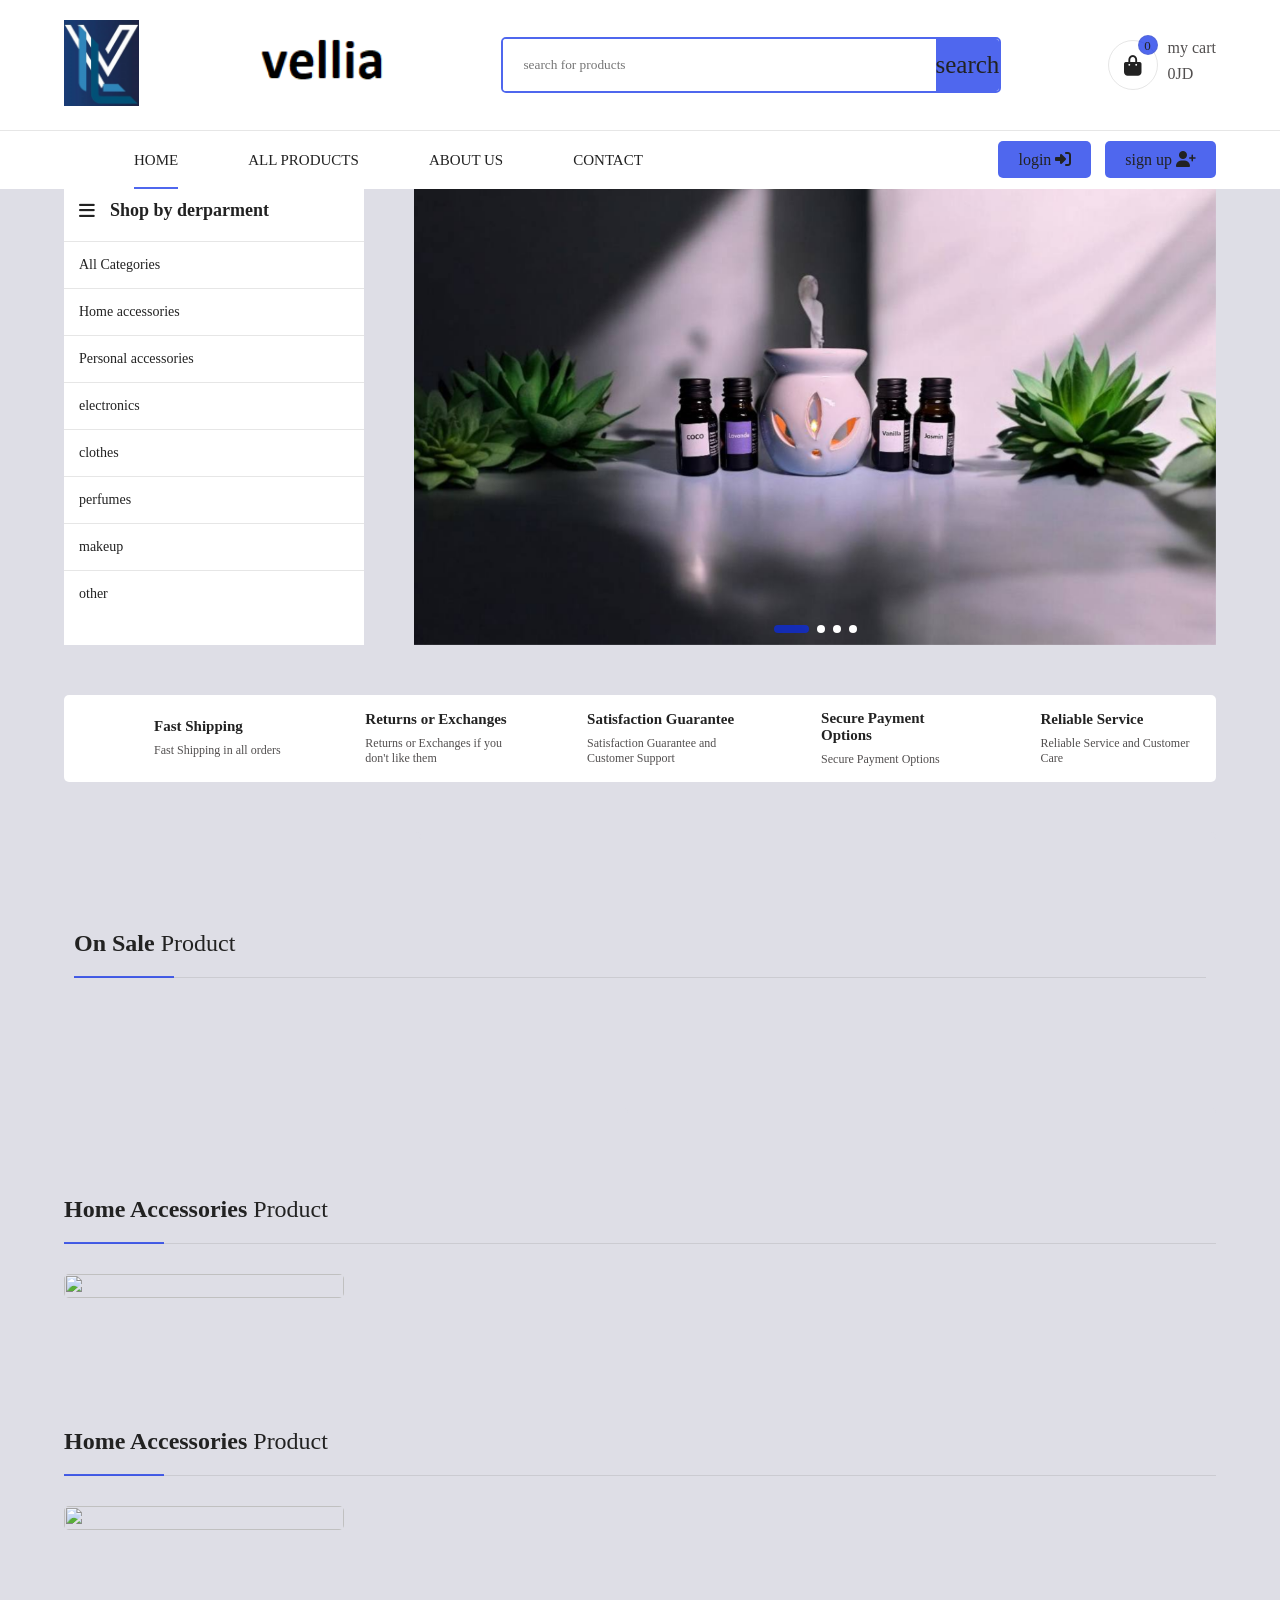
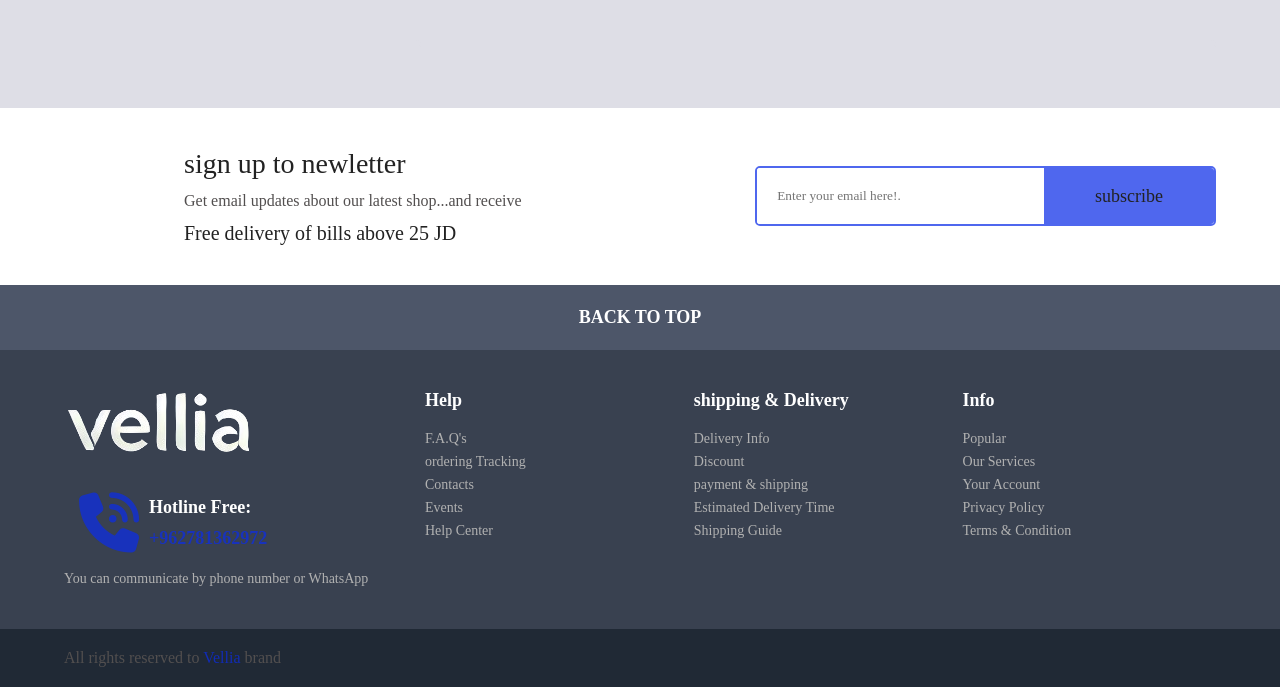
==== index.html @ 80630bdb "Update index.html" ====
<!DOCTYPE html>
<html lang="en">
<head>
    <meta charset="UTF-8">
    <meta name="viewport" content="width=device-width, initial-scale=1.0">
    <title>vellia</title>

<!--File css-->
<link rel="stylesheet" href="style.css">
<!--font awesome-->
<link rel="stylesheet" href="https://cdnjs.cloudflare.com/ajax/libs/font-awesome/6.5.1/css/all.min.css">

<!-- Link Swiper's CSS -->
<link rel="stylesheet" href="https://cdn.jsdelivr.net/npm/swiper@11/swiper-bundle.min.css" />


</head>
<body>
  <header>
    <div class="container top-nav">
      <a href="#" class="logo1"><img src="logo00.jpg" alt=""></a>
        <a href="#" class="logo"><img src="vellia.png" alt=""></a>
        <form action="" class="search">
            <input type="search" placeholder="search for products">
            <button type="submit">search</button>
        </form>

        <div class="cart_header">
            <div onclick="open_cart()" class="icon_cart">
                <i class="fa-solid fa-bag-shopping"></i>
                <span class="count_item">0</span>
            </div>
            <div class="tottal_price">
                <p>my cart</p>
                <p class="price_cart_head">$0</p>
            </div>
        </div>
    </div>

    <nav>
        <div class="links container">
          <i onclick="open_menu()" class="fa-solid fa-bars btn_open_menu"></i>
            <ul id="menu">
              <span onclick="close_menu()" class="bg-overlay"></span>             
               <i onclick="close_menu()" class="fa-solid fa-square-xmark btn_close_menu"></i>
              <img class="logo_menu" src="imges/vellia.png" alt="">
                <li class="active"><a href="index.html">home</a></li>
                <li><a href="all_products.html">all products</a></li>
                <li><a href="">about us</a></li>
                <li><a href="">contact</a></li>
            </ul>

            <div class="loging_signup">
                <a href="#">login <i class="fa-solid fa-right-to-bracket"></i></a>
                <a href="#">sign up <i class="fa-solid fa-user-plus"></i></a>
            </div>
        </div>
    </nav>
  </header>  

<div class="cart">
    <div class="top_cart">
        <h3>My cart <span class="count_item_cart">(0Item in Cart)</span></h3>
        <span  onclick="close_cart()" class="close_cart"><i class="fa-solid fa-xmark"></i></span>
    </div>

   <div class="items_in_cart">

   </div>
    <div class="bottom_cart">
        <div class="total">
            <p>Cart subtottal</p>
            <p class="price_cart_total">$0</p>
        </div>
        <div class="button_cart">
            <a href="#" class="btn_cart" onclick="goToCheckout()">Proceed to chechout</a>
            <button class="btn_cart trans_bg">shop more</button>
        </div>
    </div>
</div>


<section class="slider">
    <div class="container">
        <div class="side_bar">
            <h2><i class="fa-solid fa-bars"></i>Shop by derparment</h2>
            <a href="#">All Categories</a>
            <a href="#">Home accessories</a>
            <a href="#">Personal accessories</a>
            <a href="#">electronics</a>
            <a href="#">clothes</a>
            <a href="#">perfumes</a>
            <a href="#">makeup</a>
            <a href="#">other</a>
        </div>
          <!-- Swiper -->
  <div class="slide-swp mySwiper">
    <div class="swiper-wrapper">
      <div class="swiper-slide">
        <a href="#"><img src="slide1.jpg" alt=""></a>
      </div>
      <div class="swiper-slide">
        <a href="#"><img src="slide2.jpeg" alt=""></a>
      </div>
      <div class="swiper-slide">
        <a href="#"><img src="slide3.jpg" alt=""></a>
      </div>
      <div class="swiper-slide">
        <a href="#"><img src="slide4.jpeg" alt=""></a>
      </div>
    </div>
    <div class="swiper-pagination"></div>
  </div>
    </div>  
         
</section>


<section class="features">
  <div class="container">
    <div class="feature_item">
      <img src="imge/features1.png" alt="">
      <div class="text">
        <h4>Fast Shipping</h4>
        <p>Fast Shipping in all orders</p>
      </div>
    </div>

    <div class="feature_item">
      <img src="imge/features2.png" alt="">
      <div class="text">
        <h4>Returns or Exchanges</h4>
        <p>Returns or Exchanges if you don't like them</p>
      </div>
    </div>

    <div class="feature_item">
      <img src="imge/features3.png" alt="">
      <div class="text">
        <h4>Satisfaction Guarantee</h4>
        <p>Satisfaction Guarantee and Customer Support</p>
      </div>
    </div>

    <div class="feature_item">
      <img src="imge/features4.png" alt="">
      <div class="text">
        <h4>Secure Payment Options</h4>
        <p>Secure Payment Options</p>
      </div>
    </div>

    <div class="feature_item">
      <img src="imge/features5.png" alt="">
      <div class="text">
        <h4>Reliable Service</h4>
        <p>Reliable Service and Customer Care</p>
      </div>
    </div>

  </div>
</section>


<section class="banner">
  <div class="container">
    <div class="banner_img">
      <div class="glass_hover"></div>
      <a href="#"></a>
        <img src="img/تقويم_معلق.jpeg" alt="">
      
    </div>

    <div class="banner_img">
      <div class="glass_hover"></div>
      <a href="#"></a>
        <img src="img/سنسال_بطيخة.jpeg" alt="">
    </div>

    <div class="banner_img">
      <div class="glass_hover"></div>
      <a href="#"></a>
        <img src="img/سنسال2.jpeg" alt="">
    </div>

  </div>
</section>


<section class="slide slide_sale">
  <div class="container">
    <div class="sale_sec mySwiper">
      <div class="top_slide">
        <h2>on sale <span>product</span></h2>
      </div>
      <div id="swiper_items_sale" class="products swiper-wrapper">
        
      </div>

      <div class="swiper-button-next btn_swip"></div>
      <div class="swiper-button-prev btn_swip"></div>

    </div>
  </div>
</section>

<section class="banner banner_big">
  <div class="container">
    <div class="banner_img">
      <div class="glass_hover"></div>
      <a href="#"></a>
        <img src="products/banner1.png" alt="">
      
    </div>

    <div class="banner_img">
      <div class="glass_hover"></div>
      <a href="#"></a>
        <img src="products/banner2.png" alt="">
    </div>
  </div>
</section>

<section class="slide slide_product">
  <div class="container">


    <div class="top_slide">
      <h2>Home accessories<span> product</span></h2>
    </div>

    <div class="slide_with_img">
      <div class="categ_img">
        <a href="#"><img src="imges/logo00.jpg" alt=""></a>
      </div>

      <div class="product_swip mySwiper">
        <div class="products other_product_swiper swiper-wrapper" id="other_product_swiper">

        </div>
        <div class="swiper-button-next btn_swip"></div>
        <div class="swiper-button-prev btn_swip"></div>
      </div>
    </div>
  </div>
</section>

<section class="slide slide_product">
  <div class="container">


    <div class="top_slide">
      <h2>Home accessories<span> product</span></h2>
    </div>

    <div class="slide_with_img">
      <div class="categ_img">
        <a href="#"><img src="imges/logo00.jpg" alt=""></a>
      </div>

      <div class="product_swip mySwiper">
        <div class="products other_product_swiper swiper-wrapper" id="other_product_swiper2">

        </div>
        <div class="swiper-button-next btn_swip"></div>
        <div class="swiper-button-prev btn_swip"></div>
      </div>
    </div>
  </div>
</section>

<section class="banner">
  <div class="container">
    <div class="banner_img">
      <div class="glass_hover"></div>
      <a href="#"></a>
        <img src="imges/banner1.jpeg" alt="">
      
    </div>

    <div class="banner_img">
      <div class="glass_hover"></div>
      <a href="#"></a>
        <img src="imges/banner2.jpeg" alt="">
    </div>

    <div class="banner_img">
      <div class="glass_hover"></div>
      <a href="#"></a>
        <img src="imges/banner3.jpeg" alt="">
    </div>

  </div>
</section>

<div class="newsletter">
  <div class="container">
    <div class="text">
      <img src="img/icon_email.png" alt="">
      <div class="content">
        <h4>sign up to newletter</h4>
        <p>Get email updates about our latest shop...and receive</p>
        <h6>Free delivery of bills above 25 JD</h6>
      </div>
    </div>

    <form action="" class="newsletter_form">
      <input type="email" placeholder="Enter your email here!.">
      <button type="submit">subscribe</button>
    </form>
  </div>
</div>

<div class="back_to_top">
  <p>back to top</p>
</div>


<footer>
  <div class="container">
    <div class="big_row">
      <img src="logo-remove.png" alt="">
      <div class="hotline">
        <i class="fa-solid fa-phone-volume"></i>
        <div class="text">
          <h5>Hotline Free:</h5>
          <h6>+962781362972</h6>
        </div>
      </div>
      <p>You can communicate by phone number or WhatsApp</p>
    </div>
    <div class="row">
      <h4>Help</h4>

      <div class="links">
        <a href="#">F.A.Q's</a>
        <a href="#">ordering Tracking</a>
        <a href="#">Contacts</a>      
        <a href="#">Events</a>
        <a href="#">Help Center</a>
      </div>
    </div>
    <div class="row">
      <h4>shipping & Delivery</h4>

      <div class="links">
        <a href="#">Delivery Info</a>
        <a href="#">Discount</a>
        <a href="#">payment & shipping</a>      
        <a href="#">Estimated Delivery Time</a>
        <a href="#">Shipping Guide</a>
      </div>
    </div>

      <div class="row">
        <h4>Info</h4>
  
        <div class="links">
          <a href="#">Popular</a>
          <a href="#">Our Services</a>
          <a href="#">Your Account</a>      
          <a href="#">Privacy Policy</a>
          <a href="#">Terms & Condition</a>
        </div>
      </div>
  </div>


  <div class="bottom_footer">
    <div class="container">
      <p>All rights reserved to <span>Vellia</span> brand </p>

      <div class="payment_img">
        <img src="img/payment-1.png" alt="">
        <img src="img/payment-2.png" alt="">
        <img src="img/payment-3.png" alt="">
        <img src="img/payment-4.png" alt="">
      </div>
    </div>
  </div>
</footer>


<script src="main.js"></script>

<!-- Swiper JS -->
<script src="https://cdn.jsdelivr.net/npm/swiper@11/swiper-bundle.min.js"></script>

 <!-- Swiper JS -->
 <script src="https://cdn.jsdelivr.net/npm/swiper@11/swiper-bundle.min.js"></script>

<script src="swiper.js"></script>
<script src="items-home.js"></script>
<script src="js/sub.js"></script>

</body>
</html>
---- style.css ----
/* fonts */
@import url('https://fonts.googleapis.com/css2?family=Rubik:wght@300;400;500;600;700;800&display=swap');
*{
    padding: 0%;
    margin: 0%;
    box-sizing: border-box;
    text-decoration: none;
    list-style: none;
    font-family: 'Rubik, sans-serif';
}

:root{
    --main-color: #0b2ce7b7;
    --dark-color: #222222;
    --parg-color: #524f4f;
    --dark-red: #e40a0aa2 ;
    --border-color: #6666662a;
    --name-item: #0066c0 ; 
}
body{
    background: #dedee6;
    margin-top: 180px;

}
h1,h2,h3,h4,h5,h6{
    color: var(--dark-color);
}
p{
    color: var(--parg-color);
}
.container{
    width: 75%;
    margin: auto;
}
@media (max-width:1500px) {
    .container{
    width: 90%;
    }
}
/*header*/
header{
    position: fixed;
    top: 0;
    left: 0;
    right: 0;
    background: #fff;
    z-index: 1000;
}
header .top-nav{
    display: flex;
    justify-content: space-between;
    align-items: center;
    padding: 20px 0;
}
header .top-nav .logo1 img{
    width: 75px;
}

header .top-nav .logo img{
    width: 150px;
}
header .top-nav .search{
    width: 500px;
    border: 2px solid var(--main-color);
    position: relative;
    border-radius: 5px;
    overflow: hidden;
}
header .top-nav .search input{
    padding: 18px 175px 18px 20px;
    outline: none;
    border: none;
    width: 100%;
}
header .top-nav .search button{
    position: absolute;
    top: 0;
    right: 0;
    outline: none;  
    border: none;
    background: var(--main-color);
    height: 100%;
    font-size: 25px;
    color: var(--dark-color);
    cursor: pointer;
}
header .top-nav .cart_header{
    display: flex;
    gap: 10px;
    align-items: center;
} 
header .top-nav .cart_header i{
    color: var(--dark-color);
    font-size: 20px;
    border: 1px solid var(--border-color);
    width: 50px;
    height: 50px;
    text-align: center;
    line-height: 50px;
    border-radius: 50%;
    cursor: pointer;
    transition: 0.5s ease;
}
header .top-nav .cart_header i:hover{
    background-color: var(--main-color);
    color: #fff;
}
header .top-nav .cart_header .icon_cart{
    position: relative;
}
header .top-nav .cart_header .count_item{
    position: absolute;
    background: var(--main-color);
    width: 20px;
    height: 20px;
    border-radius: 50%;
    text-align: center;
    line-height: 20px;
    font-size: 13px;
    top: -5px;
    right: 0px;
    color: var(--dark-color);
    border: 1px solid var(--border-color);
}
header .top-nav .cart_header .tottal_price p{
    margin-bottom: 8px;
}


header nav{
    border-top: 1px solid var(--border-color);

}
header .links{
    display: flex;
    justify-content: space-between;
    align-items: center;
}
header .links ul{
    display: flex;
    gap: 70px;
}
header .links ul li a{
    color: var(--dark-color);
    text-transform: uppercase;
    font-weight: 500;
    font-size: 15px;
}
header .links ul li{
    position: relative;
    padding: 20px 0;
}
header .links ul li::after{
    content: '';
    position: absolute;
    bottom: 0;
    left: 0;
    width: 0%;
    height: 2px;
    background: var(--main-color);
    transition: 0.5s ease-in-out;
}
header .links ul li.active::after,
header .links ul li:hover::after{
    width: 100%;
}
header .links .loging_signup a{
    color: var(--dark-color);
    padding: 10px 20px;
    background-color: var(--main-color);
    margin-left: 10px;
    border-radius: 5px;
}

/*end header*/

/*cart*/
.cart{
    position: fixed;
    top: 0;
    right: -400px;
    bottom: 0;
    background: #fff;
    z-index: 1100;
    padding: 30px;
    border-left: 1px solid var(--border-color);
    display: flex;
    flex-direction: column;
    justify-content: space-between;
    width: 400px;
    transition: 0.5s ease;
}
.cart.active{
    right: 0;
}
.cart .top_cart{
    display: flex;
    align-items: center;
    justify-content: space-between;
}
.cart .top_cart .close_cart i{
    font-size: 35px;
    cursor: pointer;
}
.cart .top_cart h3{
    font-size: 18px;

}
.cart .top_cart h3 span{
    font-size: 14px;
    color: var(--parg-color);
    font-weight: normal;
}
.cart .items_in_cart{
    padding: 20px 0;
    border-block: 1px solid var(--border-color);
    margin-block: 20px;
    height: 100%;
}

.cart .item_cart{
    display: flex;
    gap: 20px;
    align-items: center;
    justify-content: center;
    margin-bottom: 25px;
}
.cart .item_cart:last-child{
    margin-bottom: 0;
}
.cart .item_cart img{
    width: 100px;
}
.cart .item_cart h4{
    margin-bottom: 10px;
    font-weight: 500;
}
.cart .item_cart .delete_item{
    outline: none;
    border: none;

}
.cart .item_cart .delete_item i{
    font-size: 22px;
    cursor: pointer;
    transition: 0.5s
}
.cart .item_cart .delete_item i:hover{
    color: var(--dark-red);
    transform: scale(1.5);
}




.cart .bottom_cart .total{
    display: flex;
    justify-content: space-between;
    margin-bottom: 30px;
}
.cart .bottom_cart .total .price_cart_total{
    color: var(--main-color);

}
.cart .button_cart{
    display: flex;
    flex-direction: column;
    gap: 20px;
}
.cart .button_cart .btn_cart{
    border: 2px solid var(--main-color);
    border-radius: 5px;
    color: var(--dark-color);
    padding: 15px 0;
    text-align: center;
    font-size: 16px;
    text-transform: uppercase;
    background: var(--main-color);
    transition: 0.5s ease;
}
.cart .button_cart .btn_cart:hover{
    background: transparent;
}
.cart .button_cart .trans_bg{
    background: transparent;
}
.cart .button_cart .trans_bg:hover{
    background: var(--main-color);
}


/*end cart*/



/*start slider*/
.slider .container{
    display: flex;
    justify-content: space-between;
}
.slider .container .side_bar{
    width: 300px;
    background: #fff;
    display: flex;
    flex-direction: column;
}
.slider .container .side_bar h2{
    padding: 20px 15px;
    display: flex;
    gap: 15px;
    align-items: center;
    font-size: 18px;
}
.slider .container .side_bar a{
    padding: 15px;
    font-size: 14px;
    font-weight: 500;
    color: var(--dark-color);
    border-top: 1px solid var(--border-color);
}
.slider .container .side_bar a:hover{
    color: var(--main-color);
    transition: 0.3s ease-in-out;
}
.slider .container .slide-swp{
    width: calc(100% - 350px);
    overflow: hidden;
    position: relative;
}

.slider .container .slide-swp img{
    width: 100%;
    height: 100%;
    object-fit: cover;
}
.slider .container .slide-swp .swiper-pagination span{
    background: #fff;
    opacity: 1;
}
.swiper-pagination-bullet-active{
    background: var(--main-color) !important;
    width: 35px !important;
    height: 8px !important;
    border-radius: 30px !important;
}

/*end slider*/




/*start feature*/


.features{
    margin: 50px 0;

}
.features .container{
    display: flex;
    background-color: #fff;
    padding: 15px 20px;
    border-radius: 5px;
    justify-content: space-between;
    flex-wrap: wrap;
}

.features .container .feature_item{
    width: 18%;
    min-width: 220px;
    display: flex;
    align-items: center;
    gap: 20px;
}
.features .container .feature_item img{
    width: 50px;

}

.features .container .feature_item h4{
    margin-bottom: 8px;
    font-size: 15px;
}

.features .container .feature_item p{
    font-size: 12px;

}



/*end features*/



/*start banner*/


.banner{
    margin: 50px 0;
}

.banner .container{
    display: flex;
    justify-content: space-between;
}

.banner .container .banner_img{
    width: 31%;
    position: relative;
}

.banner .container .banner_img img{
    width: 100%;
}

.banner .glass_hover{
    position: absolute;
    height: 100%;
    width: 100%;
    top: 0;
    left: 0;
}
.banner .glass_hover::after{
    content: '';
    position: absolute;
    top: 0;
    left: 0;
    width: 100%;
    height: 100%;
    background: linear-gradient(50deg , transparent 50% , 
    rgba(255,255,255,0.1) 60% , rgba(255,255,255,0.5) 70% ,
    transparent 71%);
    background-size: 200% 100%;
    background-position: 200% 0;
    z-index: 90;
    transition: 0.8s;
} 

.banner .banner_img:hover .glass_hover::after{
    background-position: -20% 0;
}

.banner .banner_img a{
    position: absolute;
    top: 0;
    left: 0;
    width: 100%;
    height: 100%;
    z-index: 100;
}
.banner_big.banner .container .banner_img{
    width: 49%;
    position: relative;
}

/*end banner*/



/*start slide*/

.slide{
    margin-bottom: 100px;
}

.top_slide{
    position: relative;
    margin-bottom: 20px;
    padding: 20px 0;
    border-bottom: 1px solid var(--border-color);
}    

.top_slide::after{
    position: absolute;
    content: '';
    bottom: -1px;
    left: 0;
    width: 100px;
    height: 2px;
    background: var(--main-color);
}

.top_slide h2{
    text-transform: capitalize;

}
.top_slide h2 span{
    font-weight: normal;
}


/*this site has been maded by mustafa abujmail*/


/* products style*/

.product{
    position: relative;
    background: #fff;
    padding: 20px 30px;
    text-align: center;
    overflow: hidden;
    box-shadow: 5px 5px 10px #94949428;
    border: 1px solid var(--border-color);
    border-radius: 5px;
    width: 30%;
}

.products .sale_present{
    position: absolute;
    top: 20px;
    right: 10px ;
    z-index: 2;
    background-color: var(--dark-red);
    color: #fff;
    padding: 4px 12px;
    font-size: 14px;
}

.product .img_product{
    position: relative;

}

.product .img_product img{
    width: 100%;
    transition: 0.3s ease-in-out;
}

.product .img_product .img_hover{
    position: absolute;
    top: 0;
    left: 0;
    width: 100%;
    opacity: 0;
    scale: 0.1;
}
.product:hover .img_product img{
    opacity: 0;
}
.product:hover .img_product .img_hover{
    opacity: 1;
    scale: 1;
}

.product .name_product{
    font-size: 16px;
}
.product .name_product a{
    color: var(--name-item);
}
.product .name_product a:hover{
    text-decoration: underline;
}
.stars{
    margin: 15px 0;
}
.stars i{
    color: var(--main-color);
}

.price{
    display: flex;
    justify-content: center;
    align-items: center;
    gap: 10px;
}
.price p{
    color: var(--main-color);
    font-weight: bold;
}
.price .old_price{
    color: var(--parg-color);
    text-decoration: line-through;
    font-size: 13px;
    font-weight: normal;
}


.product .icons{
    display: flex;
    flex-direction: column;
    gap: 10px;
    position: absolute;
    right: -80px;
    z-index: 3;
    top: 50%;
    transform: translateY(-50%);
    transition: 0.3 ease-in-out;
}
.product .icons i{
    color: var(--dark-color);
    background: #fff;
    width: 50px;
    height: 50px;
    line-height: 50px;
    border: 1px solid var(--border-color);
    border-radius: 50%;
    text-align: center;
    cursor: pointer;
    transition: 0.3 ease;
}
.product .icons i.active{
    background: var(--main-color);
    cursor: auto;
    pointer-events: none;
    position: relative;
    overflow: hidden;
}
.product .icons i.active::after{
    content: '';
    position: absolute;
    top: 0;
    left: 0;
    width: 100%;
    height: 100%;
    background: #0000004f;
    z-index: 5;
}
.product .icons i:hover{
    background: var(--main-color);
}

.product:hover .icons{
    right: 20px;
}

/*sliders*/

.slide .container{
    position: relative;
}

.slide .container .mySwiper{
    overflow: hidden;
    padding: 10px;
}
.slide .container .mySwiper .btn_swip{
    position: absolute;
    top: 35px;
    right: 0;
    background: var(--main-color);
    color: #fff;
    font-weight: bold;
    padding: 0 18px;
    border-radius: 5px;
}
.slide .container .mySwiper .btn_swip::after{
    font-size: 25px;
}
.slide .container .mySwiper .btn_swip.swiper-button-prev{
    left: calc(100% - 90px);
}


/*slide products*/
.slide_product .product_swip{
    width: calc(100% - 300px);
}
.slide_product .slide_with_img{
    display: flex;
    justify-content: space-between;
}

.slide_product .categ_img{
    padding: 10px 0;
    width: 280px;

}
.slide_product .categ_img img{
    width: 100%;
    height: 100%;
    object-fit: cover;
    border-radius: 5px;
}

/* newsletter */

.newsletter{
    background: #fff;
}

.newsletter .container{
    display: flex;
    justify-content: space-between;
    align-items: center;
    padding: 40px 0;
}
.newsletter .text{
    width: 50%;
    display: flex;
    align-items: center;
    gap: 20px;
}

.newsletter .text img{
    width: 100px;
}

.newsletter .text h4{
    font-size: 28px;
    font-weight: 500;
}
.newsletter .text p{
    margin: 12px 0;
}
.newsletter .text h6{
    font-size: 20px;
    font-weight: normal;
}

.newsletter .newsletter_form{
    width: 40%;
    border: 2px solid var(--main-color);
    border-radius: 5px;
    overflow: hidden;
    position: relative;
}

.newsletter .newsletter_form input{
    padding: 20px 175px 20px 20px;
    outline: none;
    border: none;
    width: 100%;
}

.newsletter .newsletter_form button{
    background: var(--main-color);
    outline: none;
    border: none;
    width: 170px;
    position: absolute;
    right: 0;
    top: 0;
    height: 100%;
    cursor: pointer;
    font-size: 18px;
    color: #222;
}

/*footer*/
.back_to_top{
    background: #4d5669;
}
.back_to_top p{
    padding: 22px 0;
    color: #fff;
    font-size: 18px;
    font-weight: bold;
    text-align: center;
    text-transform: uppercase;
    cursor: pointer;
}


footer{
    background: #394150;
}
footer .container{
    display: flex;
    justify-content: space-between;
    padding: 40px 0;
}
footer .container .big_row{
    width: 30%;
}

footer .container .big_row .hotline{
    display: flex;
    align-items: center;
    margin: 15px;
    gap: 10px;
}

footer .container .big_row .hotline i{
    font-size: 60px;
    color: var(--main-color);
}

footer .container .big_row .hotline h5{
    color: #fff;
    font-size: 18px;
    margin-bottom: 10px;
}
footer .container .big_row .hotline h6{
    color: var(--main-color);
    font-size: 18px;
}
footer .container .big_row p{
    width: 90%;
    color: #b1b1b1;
    font-size: 14px;
    line-height: 1.5;
}

footer .container .row{
    width: 22%;
}

footer .container .row h4{
    color: #fff;
    font-size: 18px;
    margin-bottom: 20px;
}

footer .container .row .links{
    display: flex;
    flex-direction: column;
    gap: 7px;
}

footer .container .row .links a{
    color: #b1b1b1;
    font-size: 14px;
    position: relative;
    left: 0;
    transition: 0.3 ease-in-out;
}

footer .container .row .links a:hover{
    left: 8px;
    color: var(--main-color);
}

footer .bottom_footer {
    background: #202935;
}

footer .bottom_footer .container{
    padding: 20px 0;
    align-items: center;
}

footer .bottom_footer .container span{
    color: var(--main-color);
}

footer .bottom_footer .payment_img{
    display: flex;
    gap: 10px;
}

footer .bottom_footer .payment_img img{
    filter: grayscale(100%);
    cursor: pointer;
    transition: 0.5s;
}
footer .bottom_footer .payment_img img:hover{
    filter: grayscale(0%);
}


/*Resopnsive*/
header .links ul .overlay,
header .links .btn_open_menu,
header .links ul .logo_menu,
header .links ul .btn_close_menu{
    display: none;
}

@media (max-width: 1000px) {
    header .top-nav .search{
        width: 420px;
    }
    .slider .container .side_bar{
        display: none;
    }
    .slider .container .slide-swp{
        width: 100%;
    }
    .features .container .feature_item{
        margin-bottom: 10px;
    }
    .newsletter .container{
        flex-direction: column;
        gap: 30px;
    }
    .newsletter .container text{
        width: 100%;
    }
    .newsletter .text img{
        width: 80px;
    }
    .newsletter .text h4 {
        font-size: 20px;
        font-weight: 400;
    }
    .newsletter .text p {
        margin: 15px 0;
    }
    .newsletter .newsletter_form{
        width: 70%;
    }
    footer .container{
        flex-wrap: wrap;
    }
    footer .container .row{
        width: 40%;
        margin-bottom: 20px;
    }
    footer .container .big_row{
        width: 50%;
        margin-bottom: 20px;
    }
    footer .bottom_footer .container p{
        color: #fff;
    }
    footer .bottom_footer .container span{
        color: var(--main-color);
    }
}

@media (max-width: 900px){
    body{
        margin-top: 250px;
    }
    header .top-nav{
        flex-wrap: wrap;

    }
    header .top-nav .search{
        order: 3;
        width: 80%;
        margin: 10px auto 0;

    }
    header .links{
        padding: 20px 0;
    }
    header .links ul{
        padding-top: 50px;
        position: fixed;
        top: 0;
        left: -420px;
        bottom: 0;
        background: #fff;
        flex-direction: column;
        gap: 20px;
        width: 400px;
        border-right: 1px solid var(--border-color);
        text-align: center;
        transition: 0.3s ease-in-out;
    }
    header .links ul.active{
        left: 0;
    }
    header .links ul .logo_menu{
        width: 140px;
        margin: 0 auto;
        display: block;
    }
    header .links ul .btn_close_menu{
        position: absolute;
        top: 20px;
        right: 20px;
        font-size: 40px;
        color: var(--main-color);
        display: block;
    }
    header .links .btn_open_menu{
        display: block;
        font-size: 25px;
    }
    header .links ul .bg-overlay{
        display: block;
        position: fixed;
        top: 0;
        right: -100%;
        height: 100%;
        background: #00000088;
        width: calc(100vw - 415px);
        transition: 0.3s ease-in-out;
    }
    header .links ul.active .bg-overlay{
        right: 0;
    }
    .banner{
        margin: 0;
    }
    .slide{
        margin-bottom: 50px;
    }
    .slide_product .categ_img{
        display: none;
        
    }
    .slide_product .product_swip{
        width: 100%;
    }
    .newsletter .text h4{
        font-size: 20px;
    }
    .newsletter .text p{
        font-size: 16px;
    }
    .newsletter .text h6{
        font-size: 18px;
    }
    footer .bottom_footer .container p{
        color: #fff;
    }
    footer .bottom_footer .container span{
        color: var(--main-color);
    }
}


@media (max-width: 500px) {
    header .top-nav .search{
        width: 100%;
    }
    header .top-nav .search input{
        padding: 13px 130px 13px 20px;
    }
    header .top-nav .search button{
        width: 120px;
        font-size: 14px;
    }
    header .links ul{
        width: 100%;
        left: -100%;
    }
    .cart{
        width: 100%;
        right: -100%;
    }
    .product .name_product a{
        font-size: 13px;
    }
    .product{
        padding: 15px 10px;

    }
    .stars i{
        font-size: 14px;
    }
    .slide{
        margin-bottom: 30px;
    }
    .top_slide h2{
        font-size: 15px;
    }
    .slide_product .categ_img{
        display: none;
        
    }
    header .top-nav .logo1 img{
        width: 60px;
    }
    .newsletter .text{
        width: 100%;
    }
    .newsletter .newsletter_form{
        width: 100%;
    }
    .newsletter .text h4{
        font-size: 20px;
    }
    .newsletter .text p{
        font-size: 13px;
    }
    .newsletter .text h6{
        font-size: 16px;
    }
    footer .container .big_row .hotline h6{
        color: #fff;
    }
    .newsletter .newsletter_form button{
        width: 120px;
        font-size: 14px;
    }
    .newsletter .newsletter_form input{
        padding: 16px 140px 16px 20px;
    }
    footer .container .row{
        width: 100%;
    }
    footer .container .big_row{
        width: 100%;
    }
    footer .bottom_footer .container{
        width: 75%;
        gap: 15px;
    }
    footer .bottom_footer .container p{
        color: #fff;
    }
    footer .bottom_footer .container span{
        color: var(--main-color);
    }
}









/* item_detail page */

.item_detail{
    background: #fff;
    padding: 50px 0;
}

.item_detail .container{
    display: flex;
    justify-content: space-between;
    align-items: center;
}

.item_detail .img_item{
    width: 40%;
}
.item_detail .img_item .big_img img{
    width: 100%;
}

.item_detail .img_item .sm_imgs{
    display: flex;
    justify-content: space-between;
    cursor: pointer;
}
.item_detail .img_item .sm_imgs img{
    width: 24%;
}

.item_detail .details_item{
    width: 58%;
}

.item_detail .details_item h1{
    margin-bottom: 30px;
}

.item_detail .details_item h5{
    font-weight: 500;
    margin-bottom: 20px;
    font-size: 16px;
}

.item_detail .details_item h5 span{
    color: var(--main-color);
}

.item_detail .details_item .price{
    justify-content: left;
    margin: 20px 0;
    gap: 20px;
}
.item_detail .details_item .price p{
    font-size: 22px;
}

.item_detail .details_item .text_p{
    line-height: 1.5;
}


.item_detail .details_item h4{
    font-size: 20px;
    margin-top: 20px;
}

.item_detail .details_item button{
    border: none;
    outline: none;
    background: var(--main-color);
    color: var(--dark-color);
    font-weight: bold;
    padding: 14px 35px;
    border-radius: 5px;
    margin: 30px 0;
    font-size: 18px;
    cursor: pointer;
    text-transform: uppercase;
    transition: 0.3s;
}
.item_detail .details_item button:hover{
    scale: 1.15;
}

.item_detail .details_item .icons{
    display: flex;
    gap: 10px;
}


.item_detail .details_item .icons i{
    width: 50px;
    height: 50px;
    background: #efeeee;
    text-align: center;
    line-height: 50px;
    border-radius: 50%;
    border: 1px solid var(--border-color);
    cursor: pointer;
    transition: 0.3s ease-in-out;
}

.item_detail .details_item .icons i:hover{
    background: var(--main-color);
    scale: 1.1;
}


/* responsive */

@media (max-width:1000px){
    .item_detail .container{
        flex-direction: column;
     }
     .item_detail .img_item{
        width: 50%;
        margin-bottom: 40px;
     }
     .item_detail .details_item{
        width: 100%;
     }
}
@media (max-width:700px){
    .item_detail .img_item{
        width: 80%;
    }
}

@media (max-width:500px){
    .item_detail .delete_item h1{
        font-size: 20px;
    }
    .item_detail .delete_item .text_p{
        font-size: 14px;
    }
    .item_detail .delete_item h4{
        font-size: 18px;
    }
    .item_detail .details_item button{
        font-size: 15px;
    }
}



/* all products page */

.top_page{
    text-align: center;
    padding: 50px 0;
}
.top_page h1{
font-size: 40px;
color: var(--main-color);
margin: 25px;
}
.top_page p{
    font-size: 18px;
    width: 60%;
    margin: auto;
    color: var(--parg-color);
}



.all_products .container{
    display: flex;
    justify-content: space-between;
    align-items: flex-start;
}

.all_products .filter{
    background: #fff;
    width: 280px;
    text-transform: capitalize;
    padding: 20px 25px;
    border: 1px solid var(--border-color);
    border-radius: 5px;
}
.all_products .filter input:checked{
    accent-color: var(--main-color);
}


.all_products .filter h4{
    margin-bottom: 10px;
    margin-top: 25px;
    padding-bottom: 10px;
    border: 1px solid var(--border-color);
}

.all_products .filter span{
    font-size: 14px;
    cursor: pointer;
}
.all_products .filter .filter_item .item{
display: flex;
justify-content: space-between;
align-items: center;
margin-top: 10px;
}

.all_products .filter .filter_item .item .color{
    width: 20px;
    height: 20px;
    border-radius: 5px;
}







.all_products .products_dev{
width: calc(100% - 300px);
display: flex;
flex-wrap: wrap;
gap: 2.5%;
}

.all_products .products_dev .product{
    width: 22%;
    margin: 30px;;
}


.pagination{
    padding: 10px 20px;
    background: #fff;
    border: solid var(--border-color);
    display: flex;
    justify-content: center;
    align-items: center;
    width: max-content;
    margin: auto;
    margin-bottom: 40px;
}

.pagination .btn_page{
    font-size: 20px;
    padding: 0 15px;
    cursor: pointer;
    transition: 0.3s ease-in-out;
}
.pagination .btn_page:hover{
    color: var(--main-color);
}

.pagination .num_page{
    border: 1px solid transparent;
    width: 100%;
    padding: 10px 15px;
    font-size: 18px;
}
.pagination .num_page.active,
.pagination .num_page:hover{
    border: 1px solid var(--main-color);
    cursor: pointer;
}

.all_products .btn_filter{
    display: none;
}


@media (max-width: 1500px){
    .all_products .products_dev .product{
        width: 40%;
    }
}
@media (max-width: 1000px){
    .all_products .container{
        position: relative;
        padding-top: 60px;
    }
    .all_products .filter{
        position: absolute;
        left: 0;
        top: 60px;
        width: 40%;
        opacity: 0;
        z-index: -100;
        transition: 0.3s opacity ease-in-out;
    }

    .all_products .filter.active{
        opacity: 1;
        z-index: 100;
    }
    .all_products .products_dev{
        width: 100%;
        gap: 0;
        justify-content: space-between;
    }
    .all_products .btn_filter{
        display: block;
        position: absolute;
        top: 0px;
        padding: 12px 30px;
        background: var(--main-color);
        border-radius: 5px;
        font-size: 15px;
        text-transform: capitalize;
    }
}

@media (max-width: 650px) {
    .all_products .products_dev .product{
        width: 100%;
    }
    .top_page h1{
        font-size: 25px;
    }
    .top_page p{
        font-size: 16px;
        width: 100%;
    }
    .top_page{
        padding: 20px;
    }
}
@media (max-width: 450px){
    .all_products .filter{
        width: 100%;
    }
}







/*checkuot page*/




.checkout{
    margin: 50px 0;
}

.checkout .container{
    display: flex;
    justify-content: space-between;
    align-items: flex-start;
    
}
.checkout form{
    width: 45%;
    margin-top: 25px;
}
.checkout form h2{
    padding: 10px 20px;
    background: var(--main-color);
    text-transform: capitalize;
}

.checkout form .address,
.checkout form .coupon{
    background: #fff;
    margin-bottom: 20px;
    border-radius: 5px;
    overflow: hidden;
}

.checkout form .inputs{
    display: flex;
    flex-direction: column;
    padding: 15px 20px;
}
.checkout form .inputs label{
    color: var(--dark-color);
    font-size: 14px;
    text-transform: capitalize;
}

.checkout form .inputs input{
    margin: 5px 0 20px;
    padding: 10px 20px;
    outline: none;
    border: 1px solid var(--border-color);
    border-radius: 5px;
    transition: 0.3s ease-in-out;
}
.checkout form .inputs input:focus{
    border-color: var(--main-color);
}
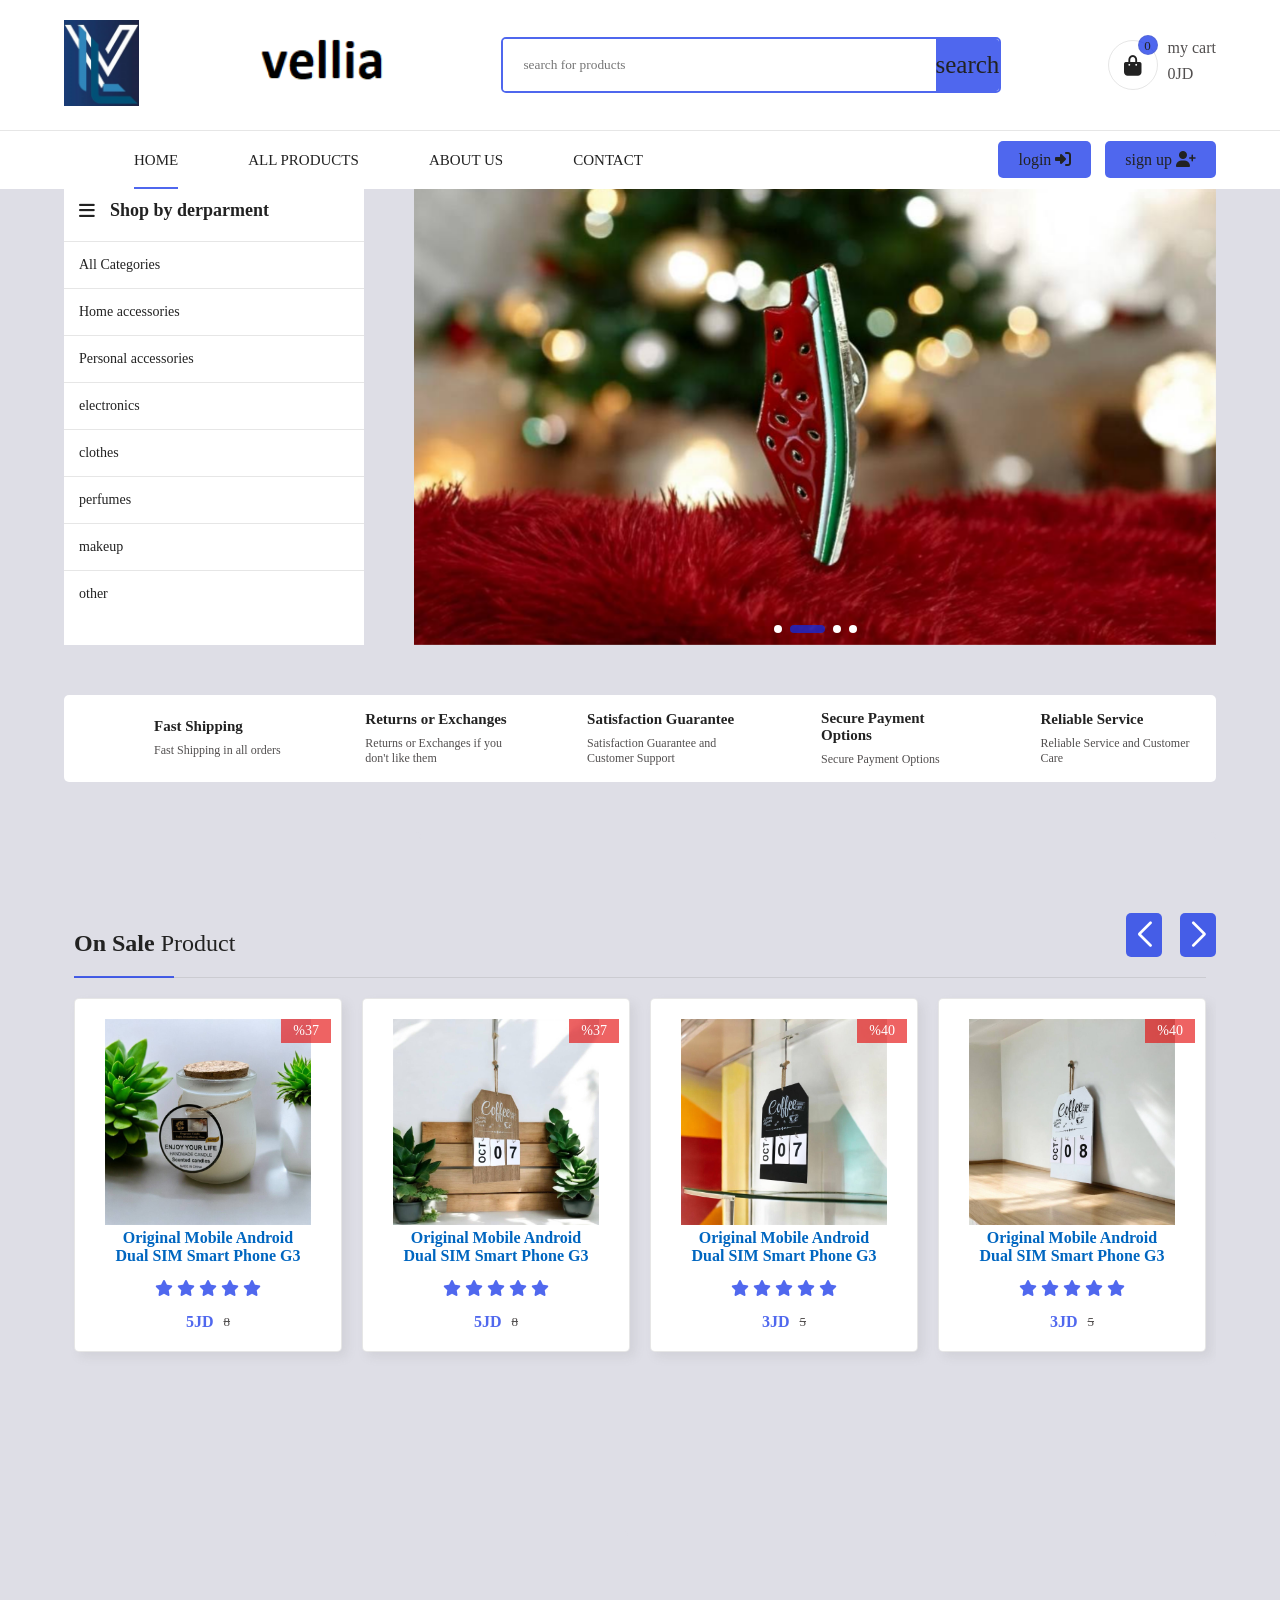
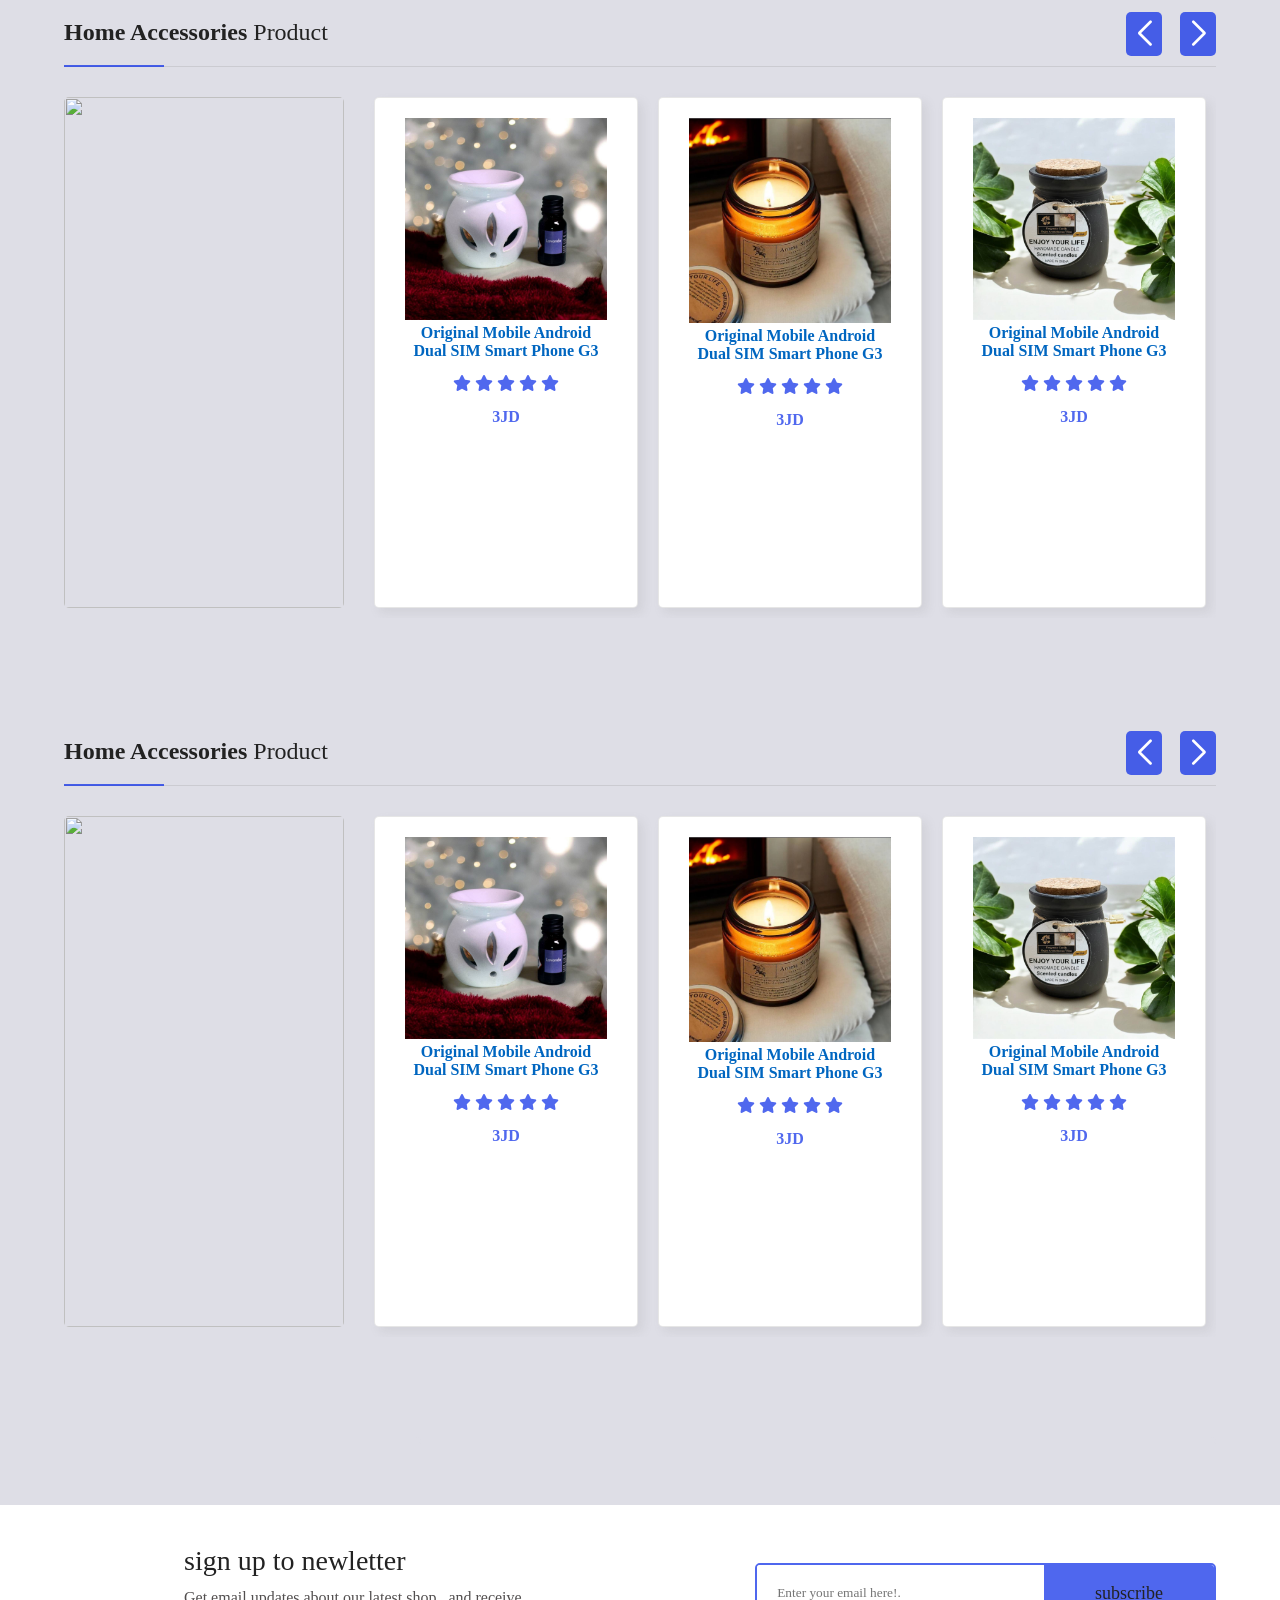
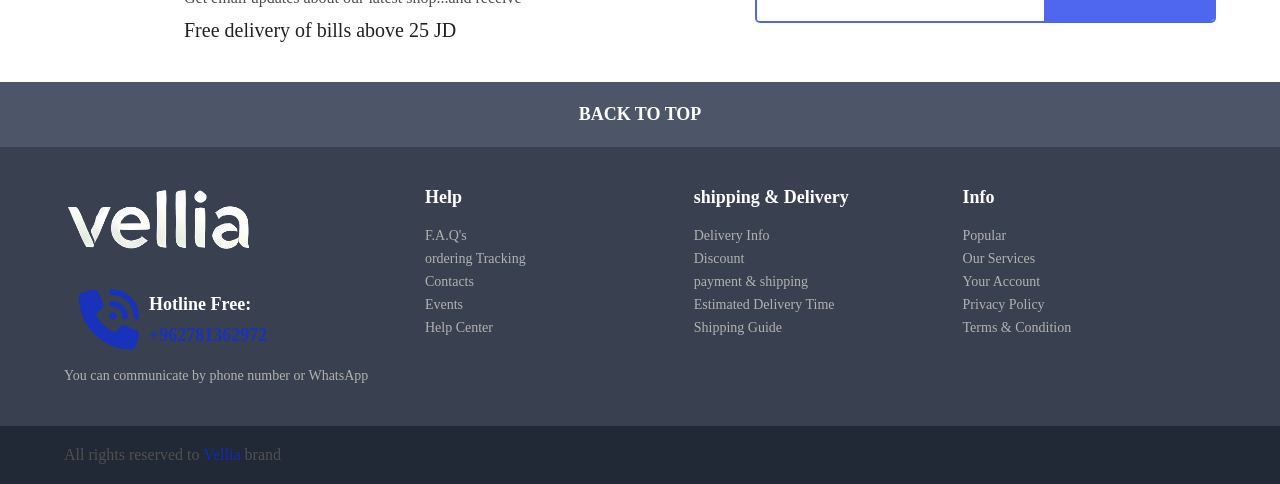
==== commit 29b2590c: "Update index.html" ====
--- a/index.html
+++ b/index.html
@@ -43,7 +43,7 @@
             <ul id="menu">
               <span onclick="close_menu()" class="bg-overlay"></span>             
                <i onclick="close_menu()" class="fa-solid fa-square-xmark btn_close_menu"></i>
-              <img class="logo_menu" src="imges/vellia.png" alt="">
+              <img class="logo_menu" src="vellia.png" alt="">
                 <li class="active"><a href="index.html">home</a></li>
                 <li><a href="all_products.html">all products</a></li>
                 <li><a href="">about us</a></li>
@@ -391,8 +391,8 @@
 
 <script src="swiper.js"></script>
 <script src="items-home.js"></script>
-<script src="js/sub.js"></script>
-
+<script src="sub.js"></script>
+<script src="items.json"></script>
 </body>
 </html>
 
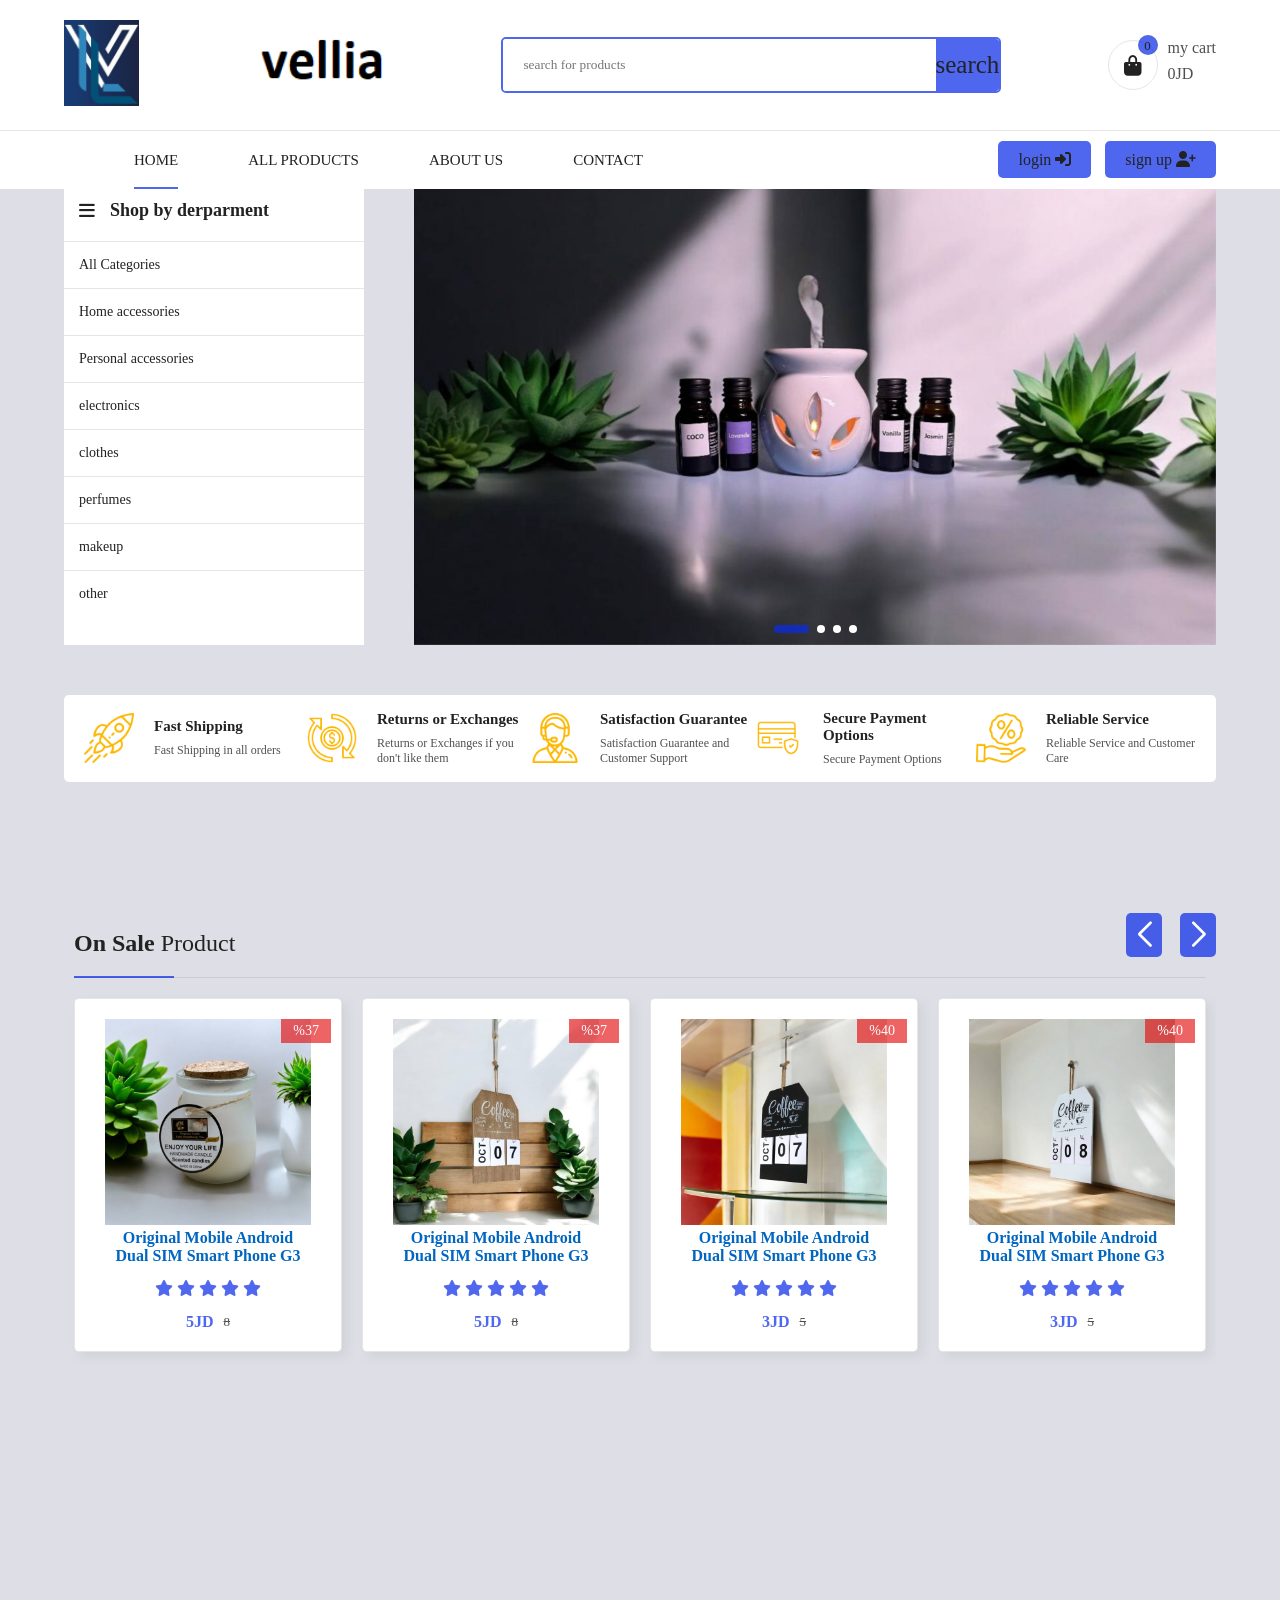
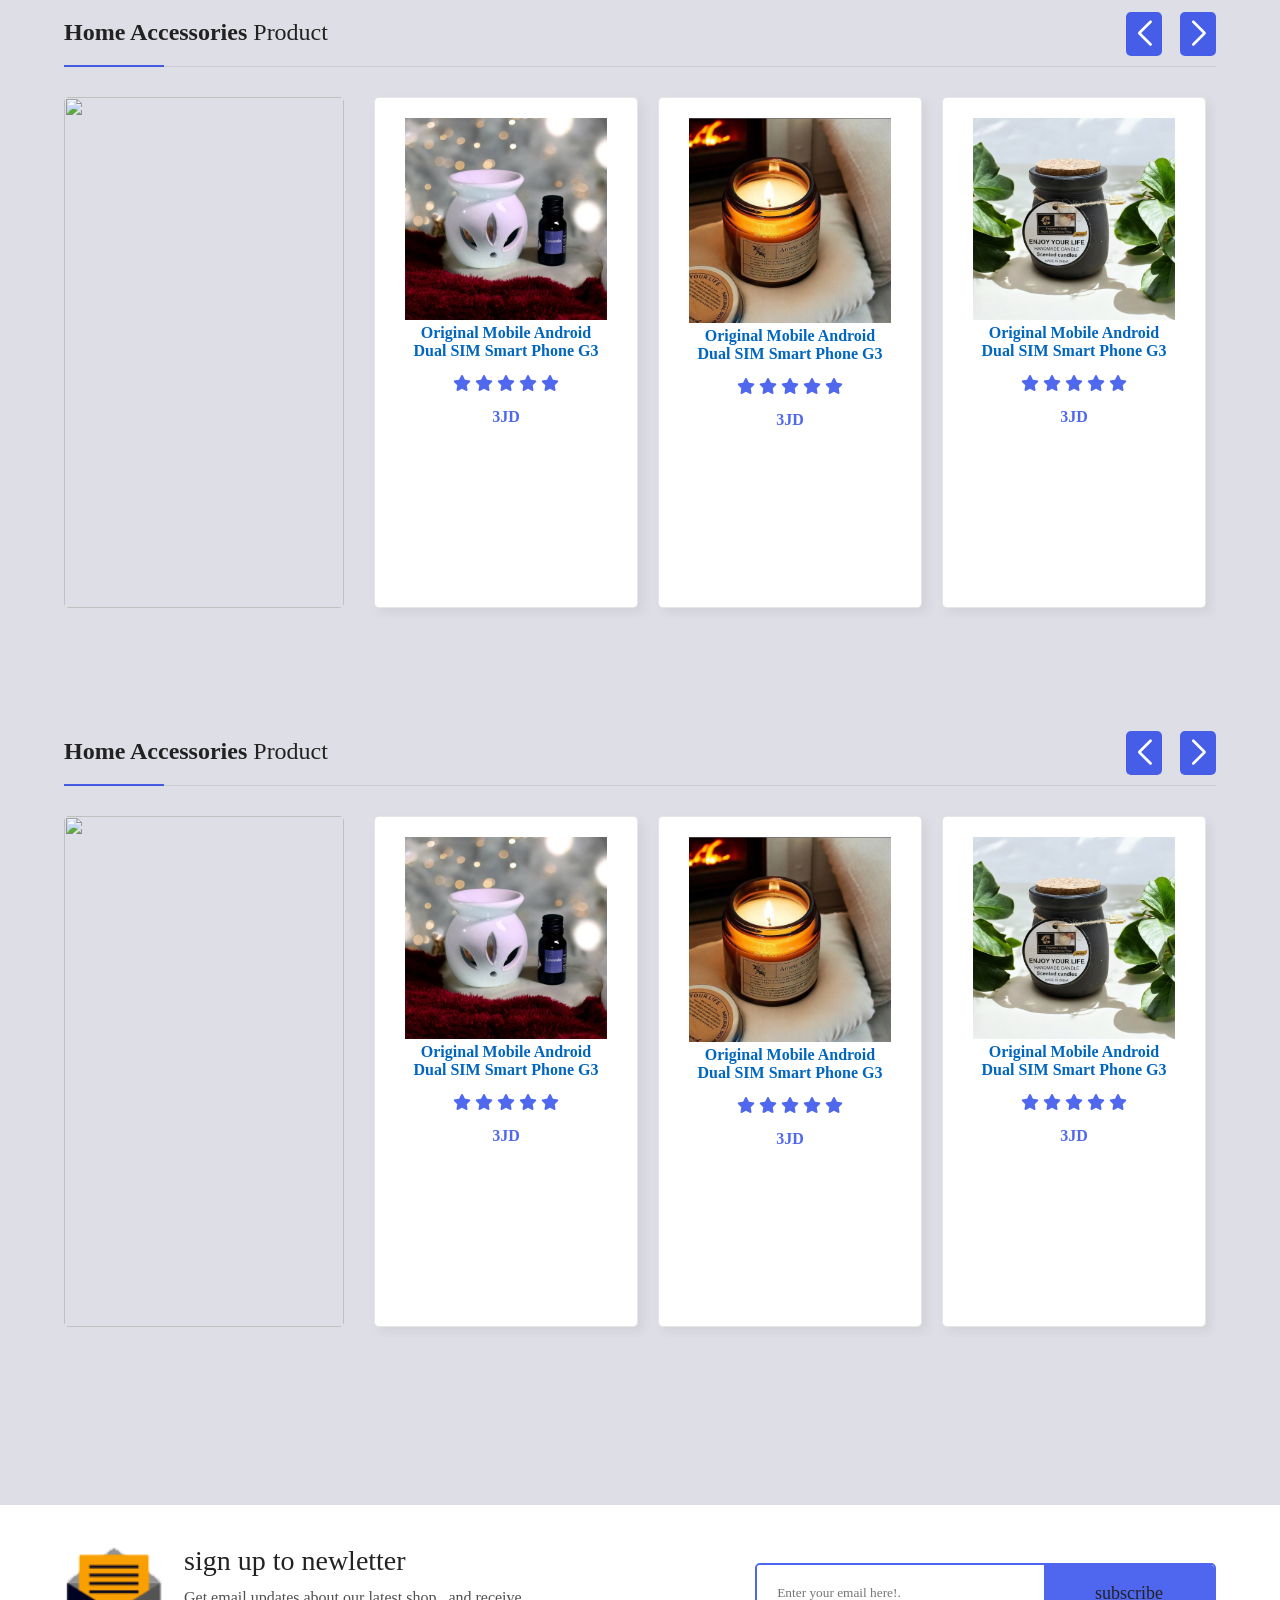
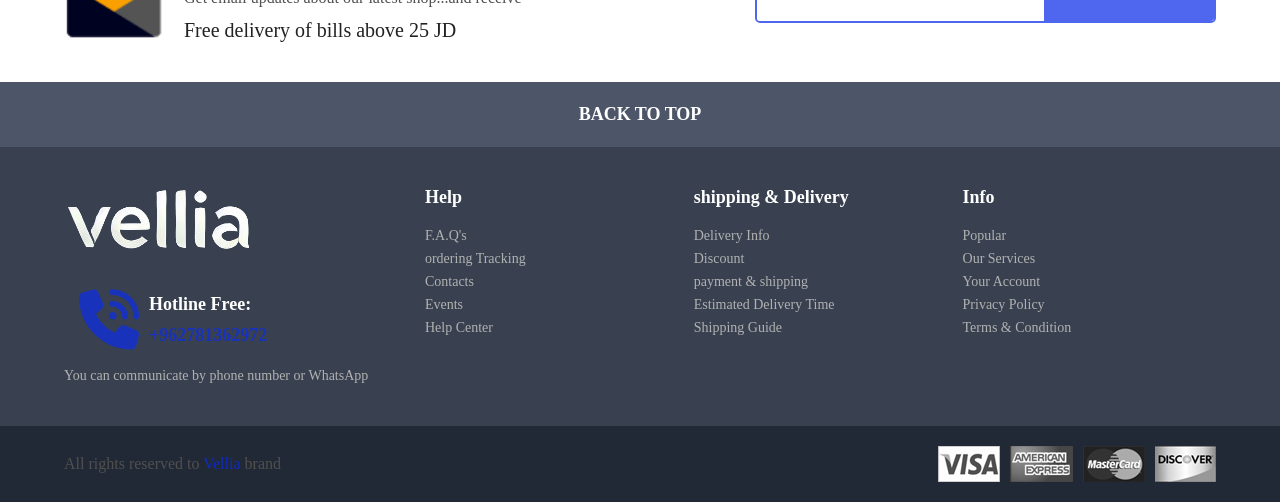
==== commit bc2225c1: "Update index.html" ====
--- a/index.html
+++ b/index.html
@@ -119,7 +119,7 @@
 <section class="features">
   <div class="container">
     <div class="feature_item">
-      <img src="imge/features1.png" alt="">
+      <img src="features1.png" alt="">
       <div class="text">
         <h4>Fast Shipping</h4>
         <p>Fast Shipping in all orders</p>
@@ -127,7 +127,7 @@
     </div>
 
     <div class="feature_item">
-      <img src="imge/features2.png" alt="">
+      <img src="features2.png" alt="">
       <div class="text">
         <h4>Returns or Exchanges</h4>
         <p>Returns or Exchanges if you don't like them</p>
@@ -135,7 +135,7 @@
     </div>
 
     <div class="feature_item">
-      <img src="imge/features3.png" alt="">
+      <img src="features3.png" alt="">
       <div class="text">
         <h4>Satisfaction Guarantee</h4>
         <p>Satisfaction Guarantee and Customer Support</p>
@@ -143,7 +143,7 @@
     </div>
 
     <div class="feature_item">
-      <img src="imge/features4.png" alt="">
+      <img src="features4.png" alt="">
       <div class="text">
         <h4>Secure Payment Options</h4>
         <p>Secure Payment Options</p>
@@ -151,7 +151,7 @@
     </div>
 
     <div class="feature_item">
-      <img src="imge/features5.png" alt="">
+      <img src="features5.png" alt="">
       <div class="text">
         <h4>Reliable Service</h4>
         <p>Reliable Service and Customer Care</p>
@@ -296,7 +296,7 @@
 <div class="newsletter">
   <div class="container">
     <div class="text">
-      <img src="img/icon_email.png" alt="">
+      <img src="icon_email.png" alt="">
       <div class="content">
         <h4>sign up to newletter</h4>
         <p>Get email updates about our latest shop...and receive</p>
@@ -371,10 +371,10 @@
       <p>All rights reserved to <span>Vellia</span> brand </p>
 
       <div class="payment_img">
-        <img src="img/payment-1.png" alt="">
-        <img src="img/payment-2.png" alt="">
-        <img src="img/payment-3.png" alt="">
-        <img src="img/payment-4.png" alt="">
+        <img src="payment-1.png" alt="">
+        <img src="payment-2.png" alt="">
+        <img src="payment-3.png" alt="">
+        <img src="payment-4.png" alt="">
       </div>
     </div>
   </div>
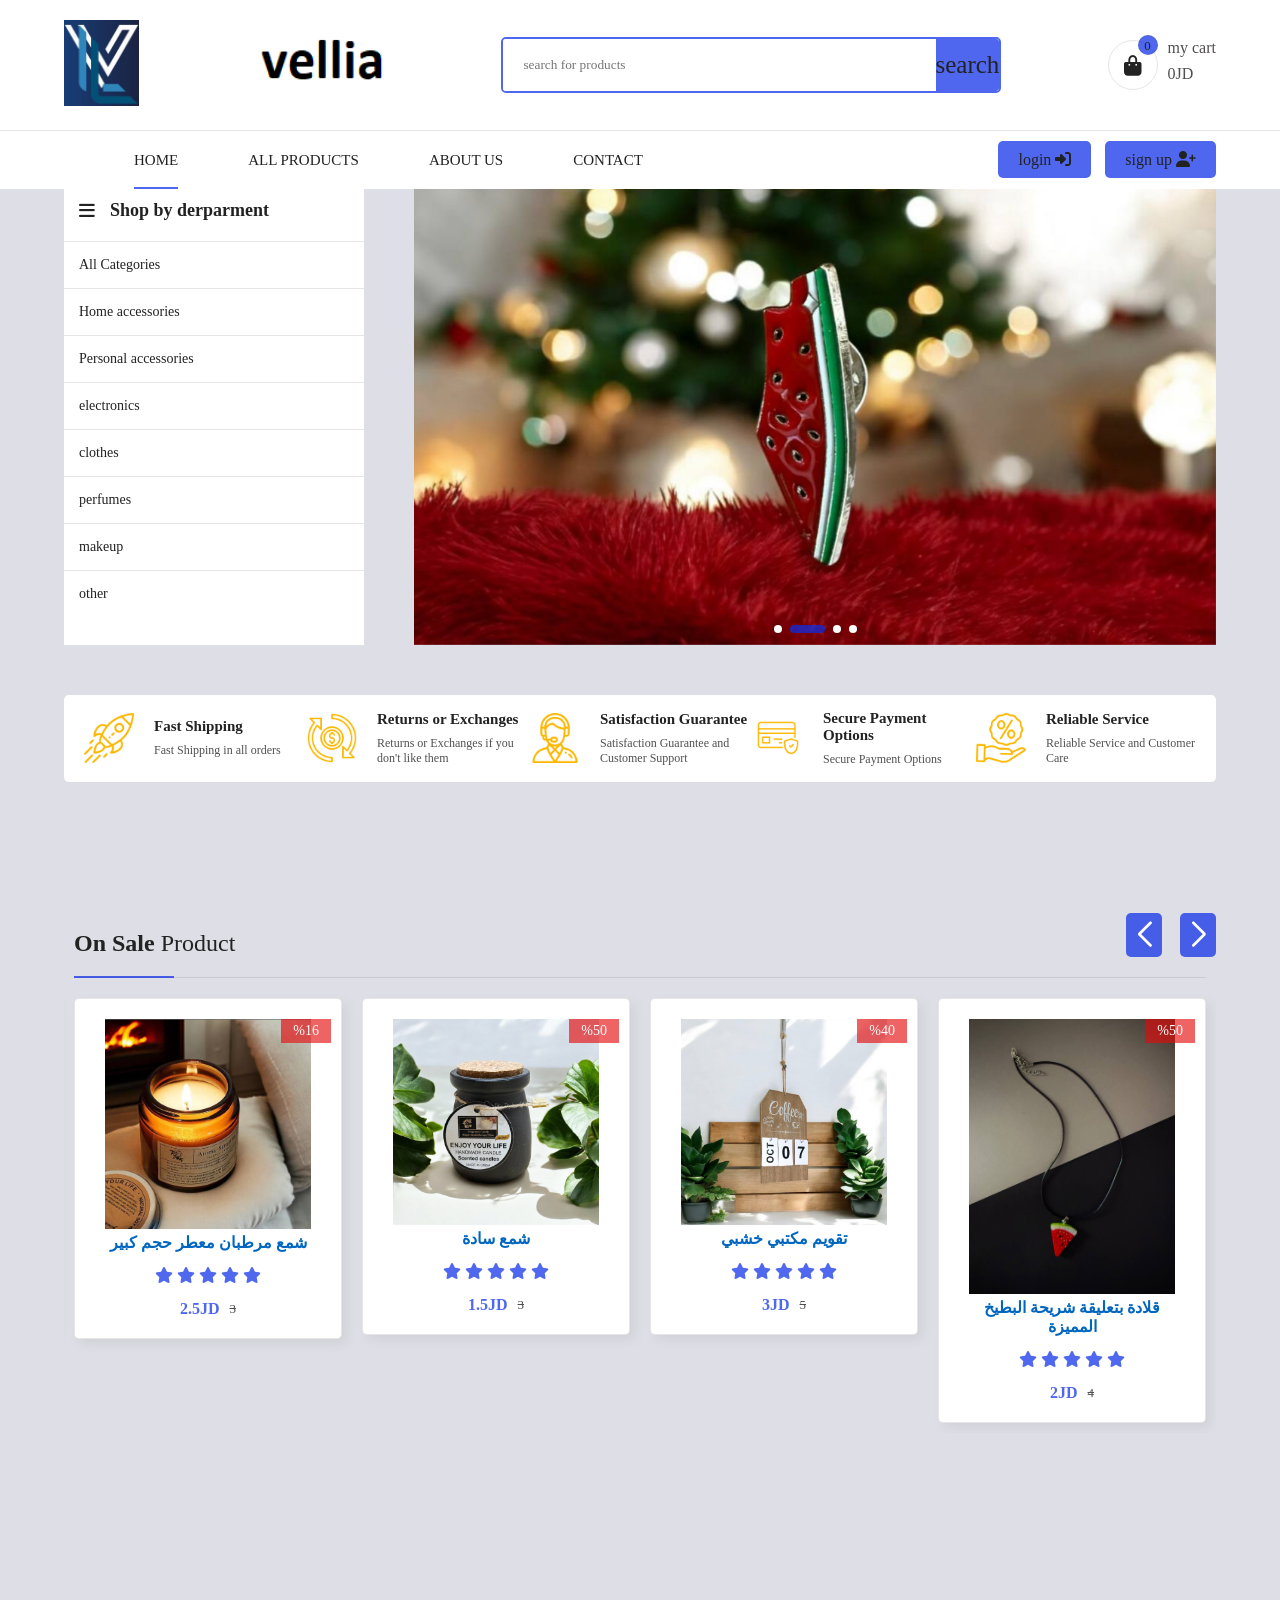
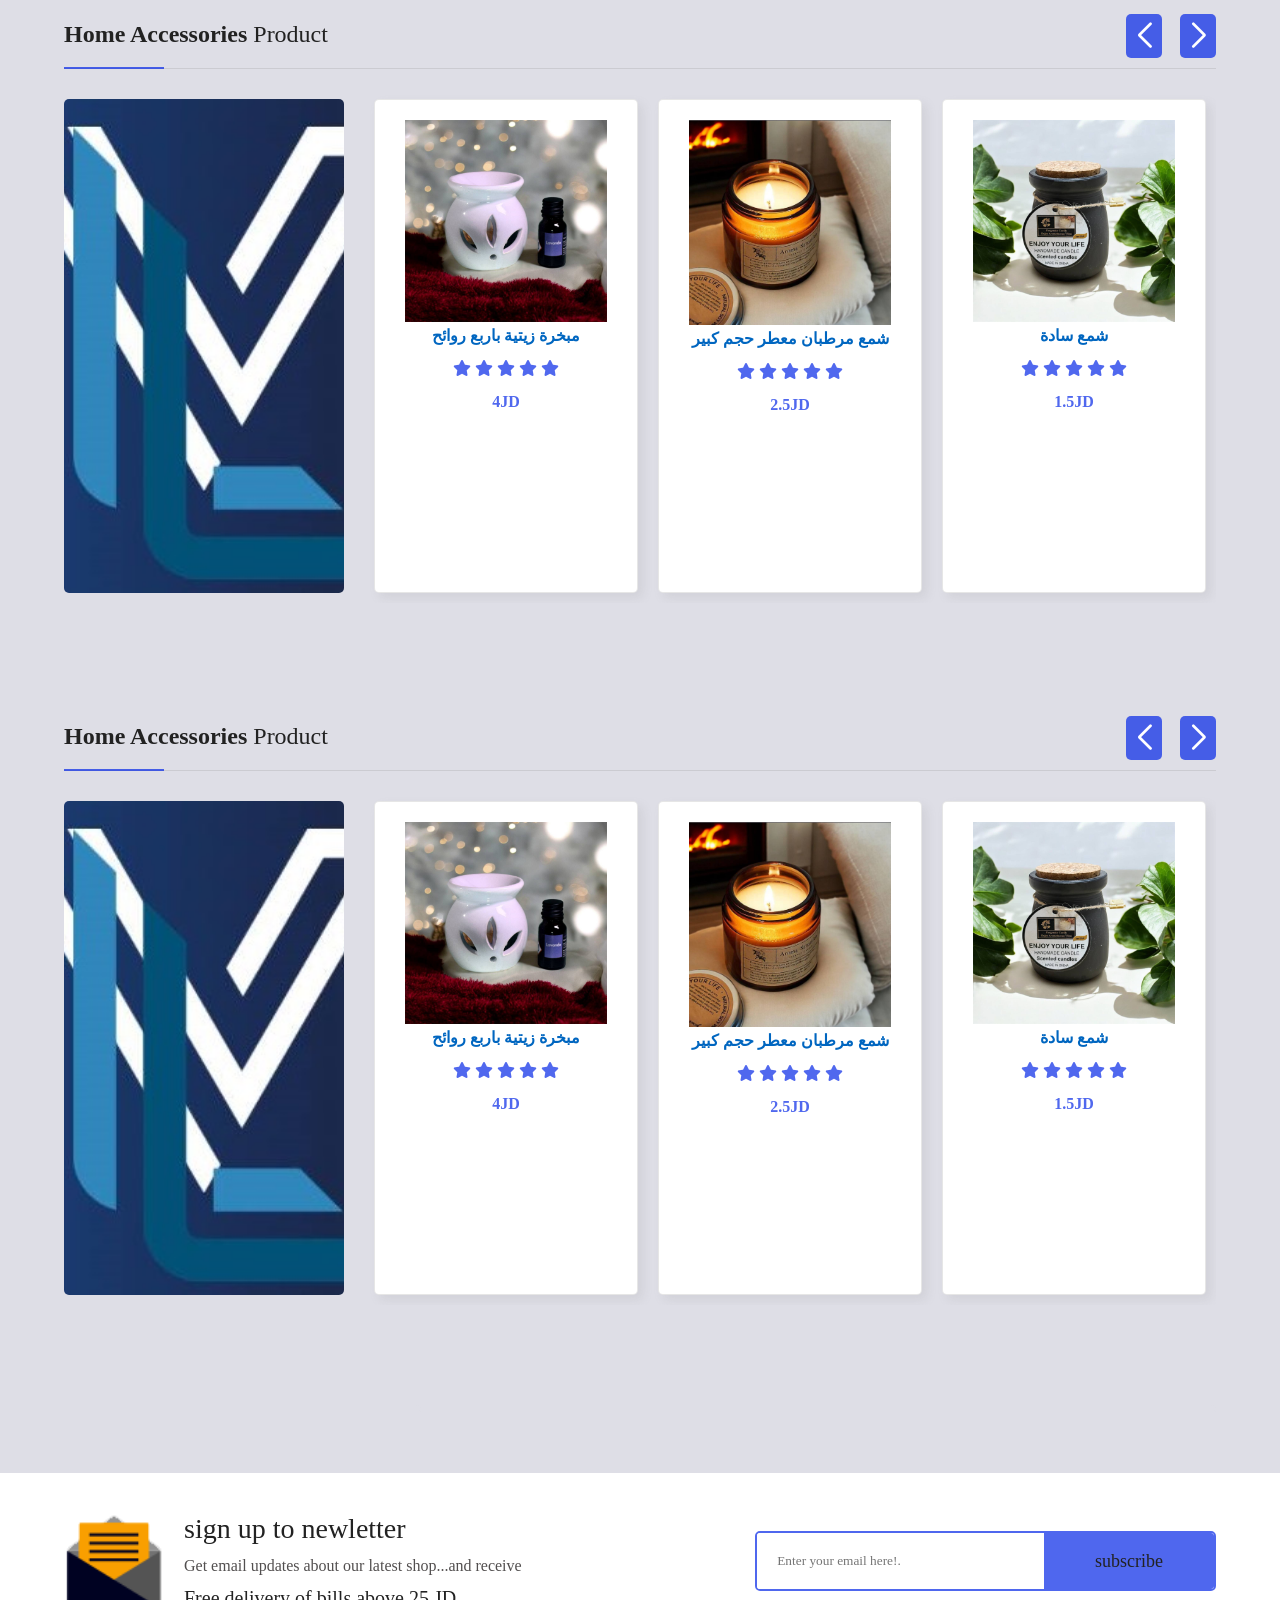
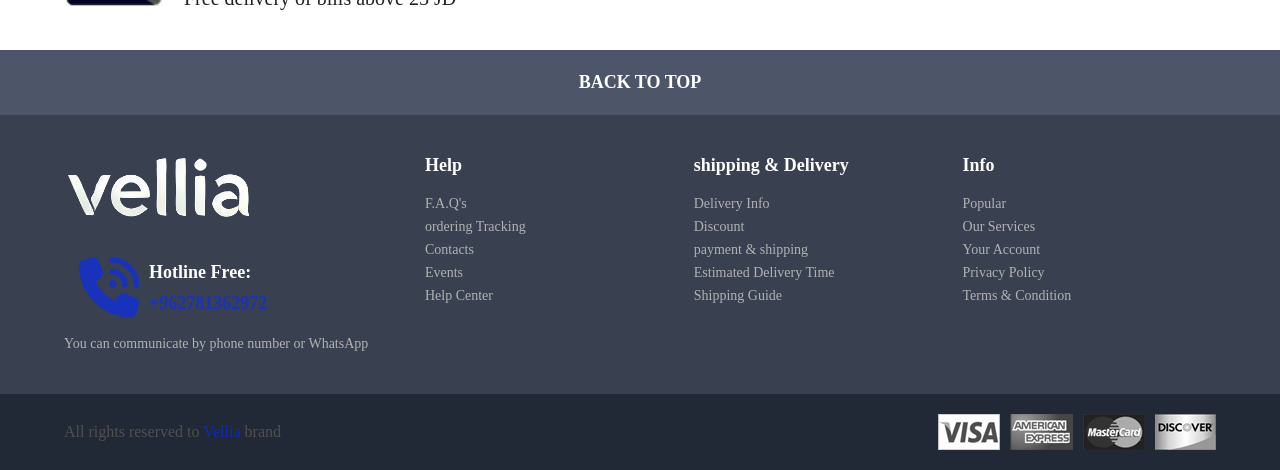
==== commit 967bad55: "Update index.html" ====
--- a/index.html
+++ b/index.html
@@ -231,7 +231,7 @@
 
     <div class="slide_with_img">
       <div class="categ_img">
-        <a href="#"><img src="imges/logo00.jpg" alt=""></a>
+        <a href="#"><img src="logo00.jpg" alt=""></a>
       </div>
 
       <div class="product_swip mySwiper">
@@ -255,7 +255,7 @@
 
     <div class="slide_with_img">
       <div class="categ_img">
-        <a href="#"><img src="imges/logo00.jpg" alt=""></a>
+        <a href="#"><img src="logo00.jpg" alt=""></a>
       </div>
 
       <div class="product_swip mySwiper">
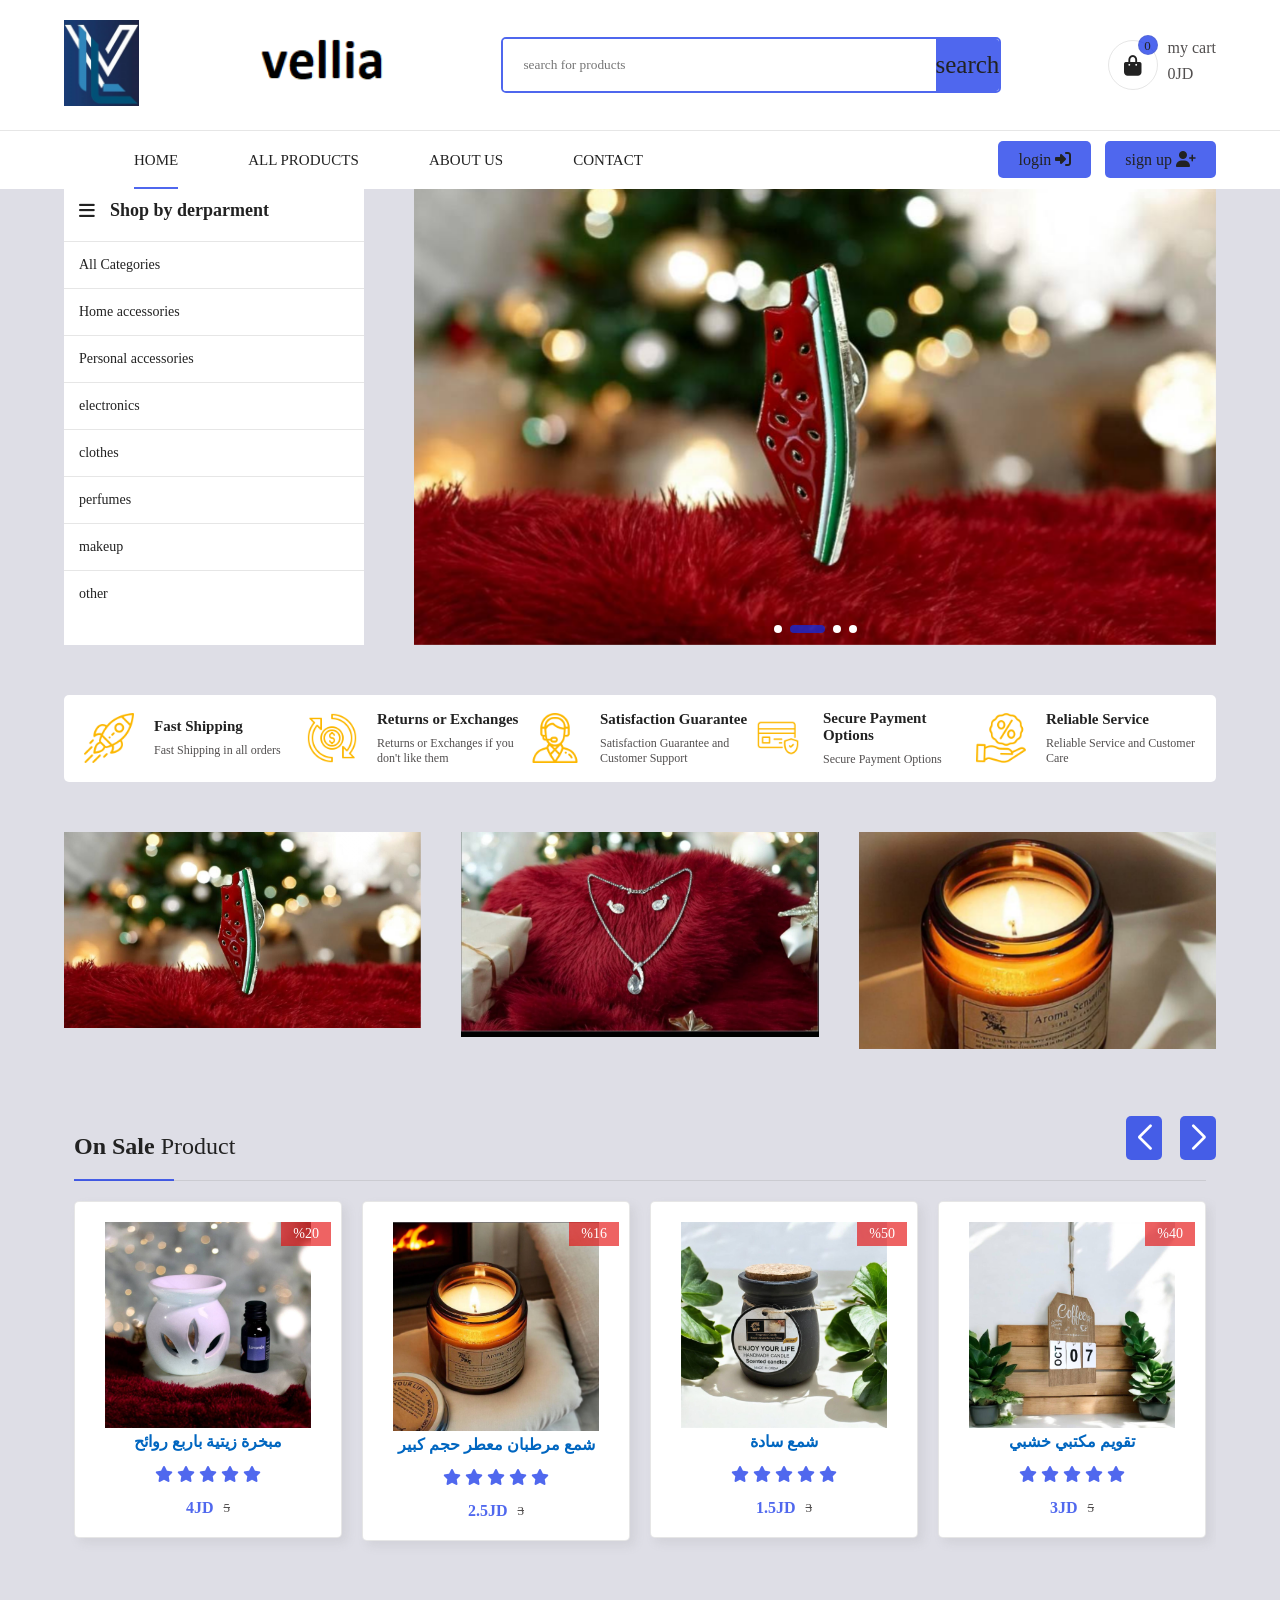
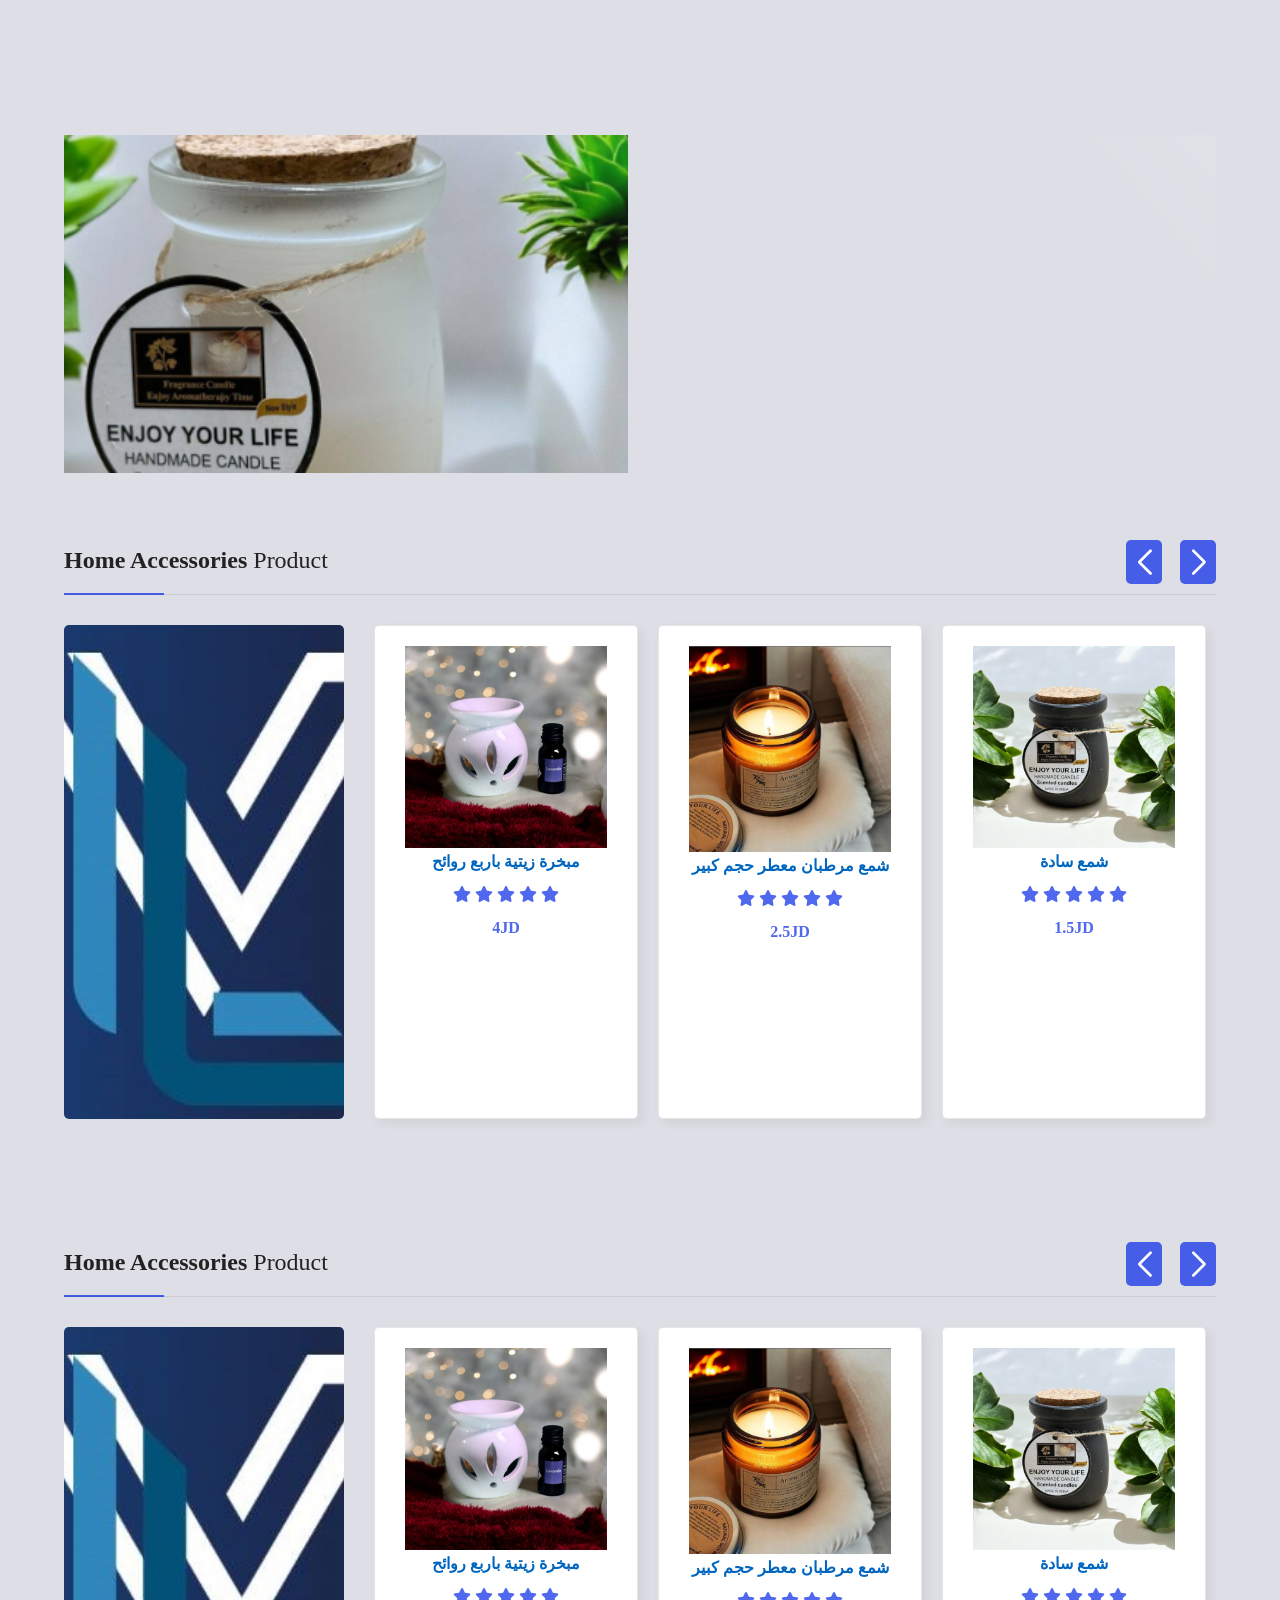
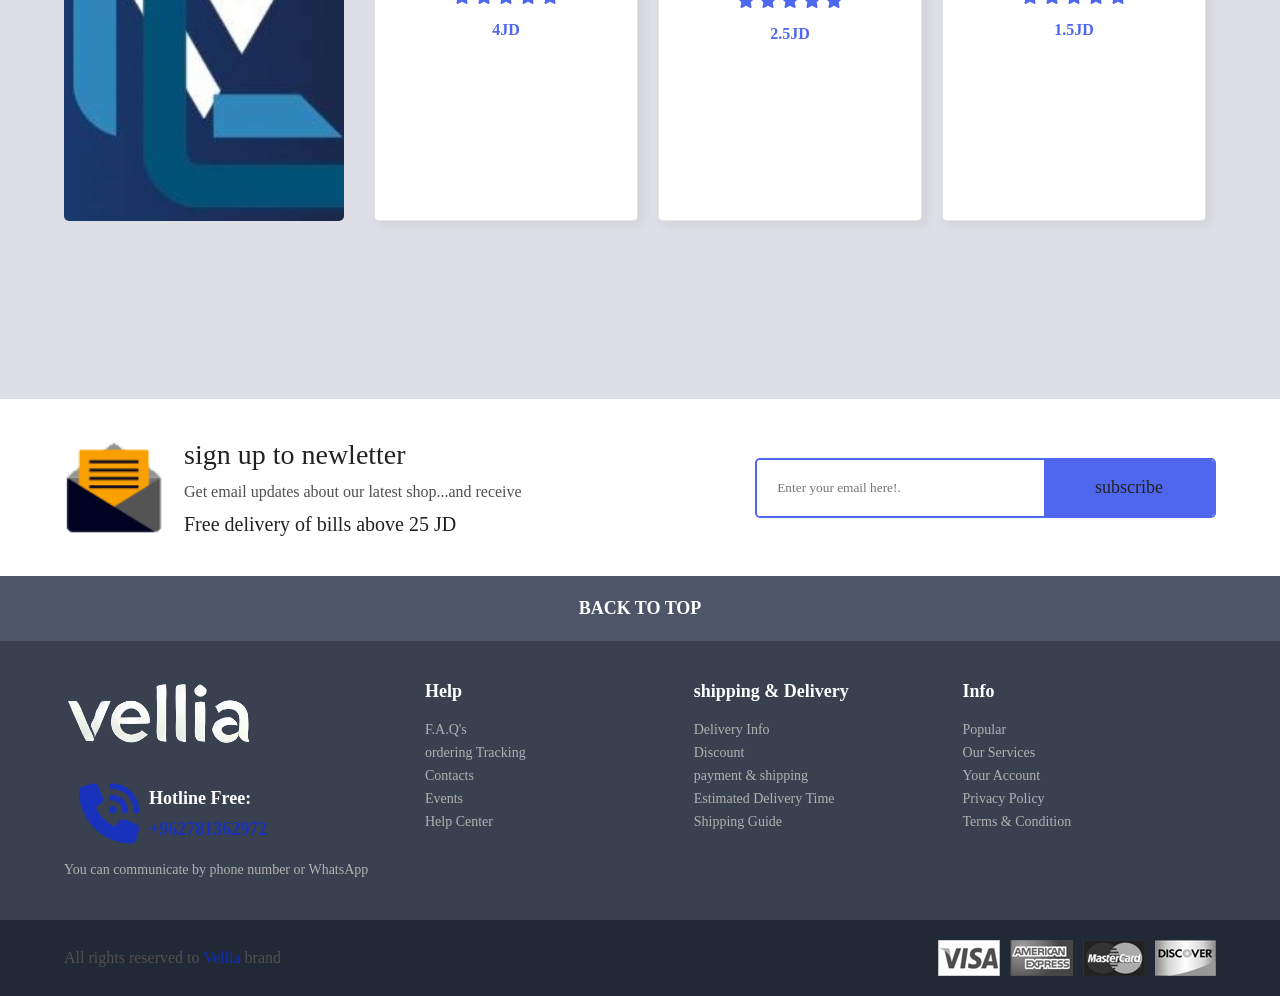
==== commit 98847cc8: "Update index.html" ====
--- a/index.html
+++ b/index.html
@@ -167,20 +167,20 @@
     <div class="banner_img">
       <div class="glass_hover"></div>
       <a href="#"></a>
-        <img src="img/تقويم_معلق.jpeg" alt="">
+        <img src="banner1.jpeg" alt="">
       
     </div>
 
     <div class="banner_img">
       <div class="glass_hover"></div>
       <a href="#"></a>
-        <img src="img/سنسال_بطيخة.jpeg" alt="">
-    </div>
-
-    <div class="banner_img">
-      <div class="glass_hover"></div>
-      <a href="#"></a>
-        <img src="img/سنسال2.jpeg" alt="">
+        <img src="banner2.jpeg" alt="">
+    </div>
+
+    <div class="banner_img">
+      <div class="glass_hover"></div>
+      <a href="#"></a>
+        <img src="banner1.png" alt="">
     </div>
 
   </div>
@@ -209,14 +209,14 @@
     <div class="banner_img">
       <div class="glass_hover"></div>
       <a href="#"></a>
-        <img src="products/banner1.png" alt="">
+        <img src="banner2.png" alt="">
       
     </div>
 
     <div class="banner_img">
       <div class="glass_hover"></div>
       <a href="#"></a>
-        <img src="products/banner2.png" alt="">
+        <img src="banner3.png" alt="">
     </div>
   </div>
 </section>
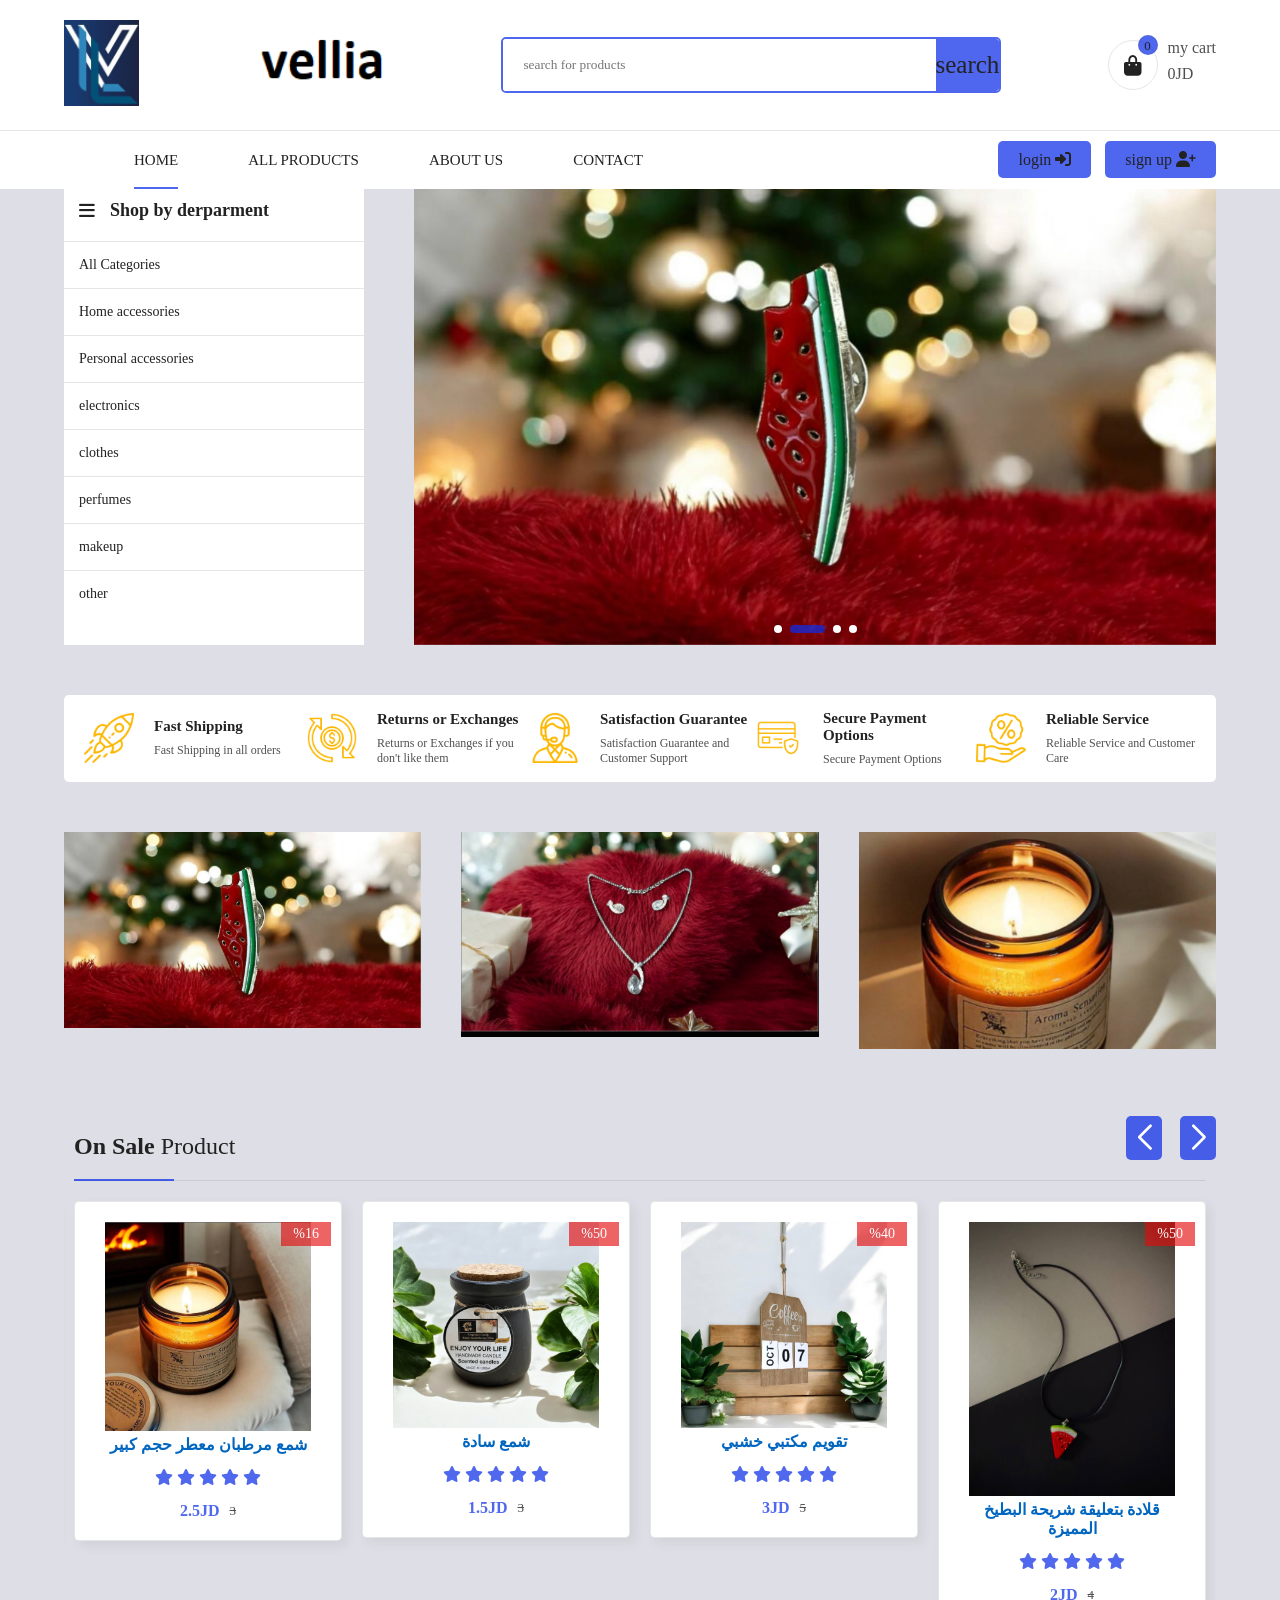
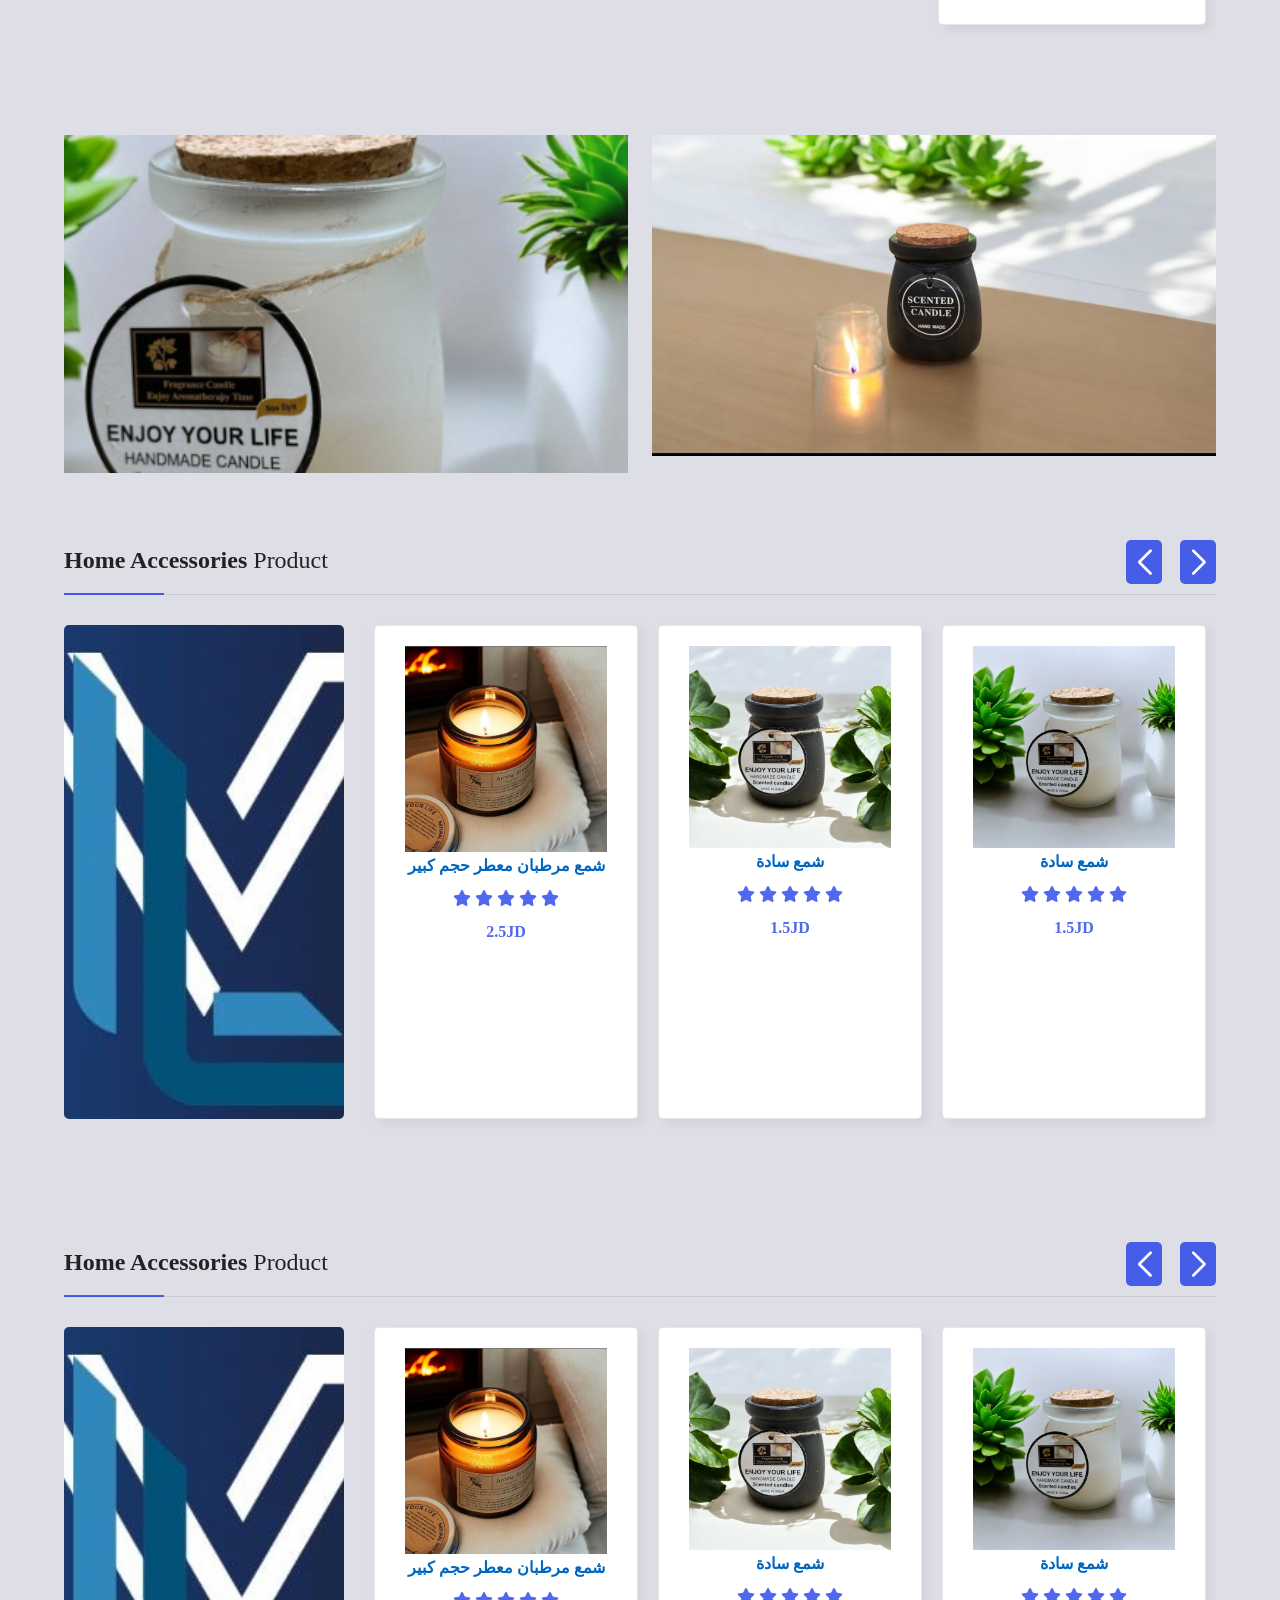
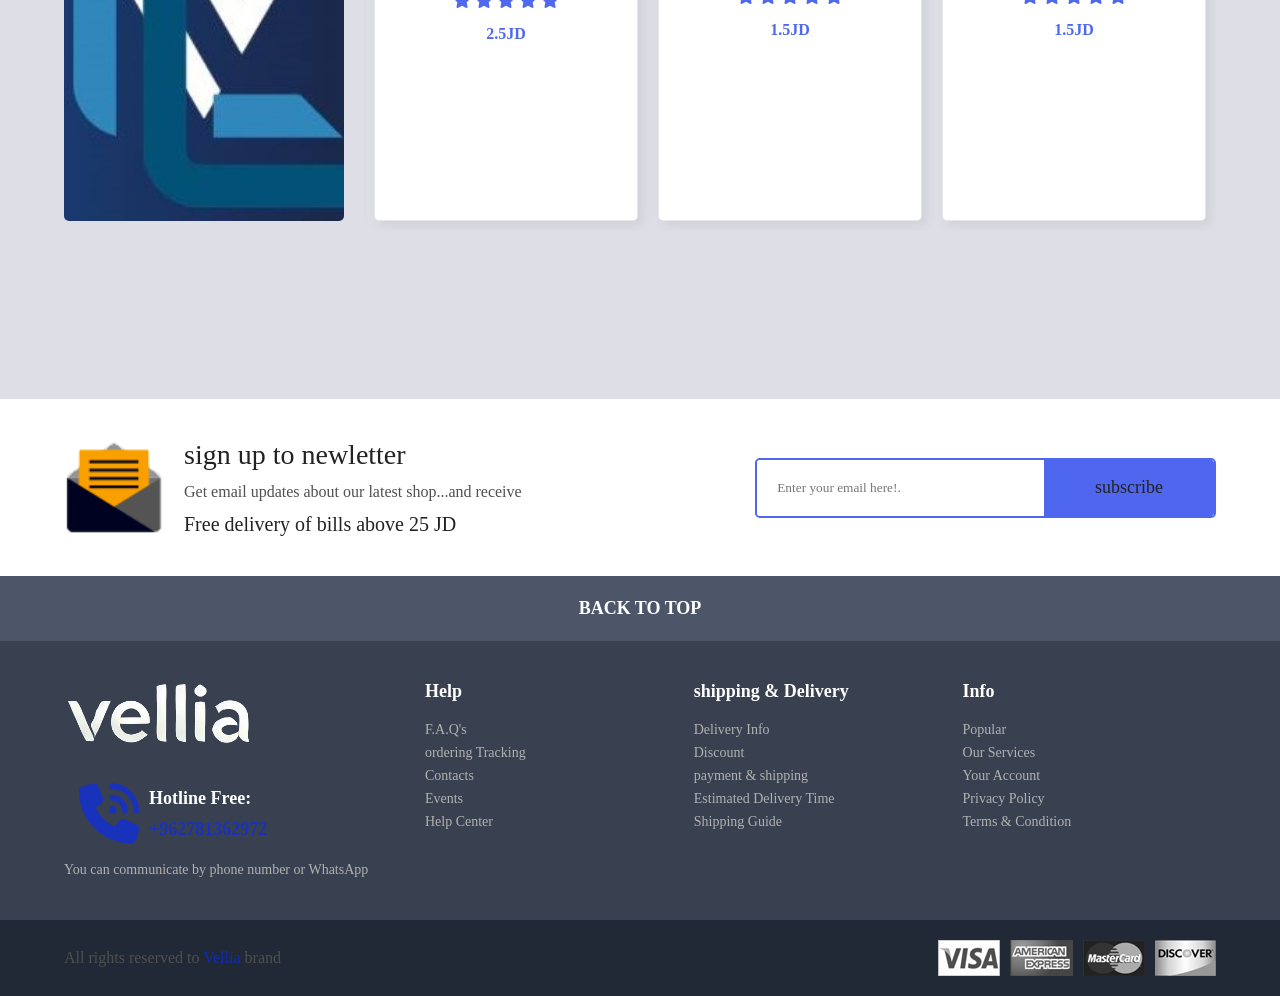
==== commit 530b0ff4: "Update index.html" ====
--- a/index.html
+++ b/index.html
@@ -216,7 +216,7 @@
     <div class="banner_img">
       <div class="glass_hover"></div>
       <a href="#"></a>
-        <img src="banner3.png" alt="">
+        <img src="banner3.jpeg" alt="">
     </div>
   </div>
 </section>
